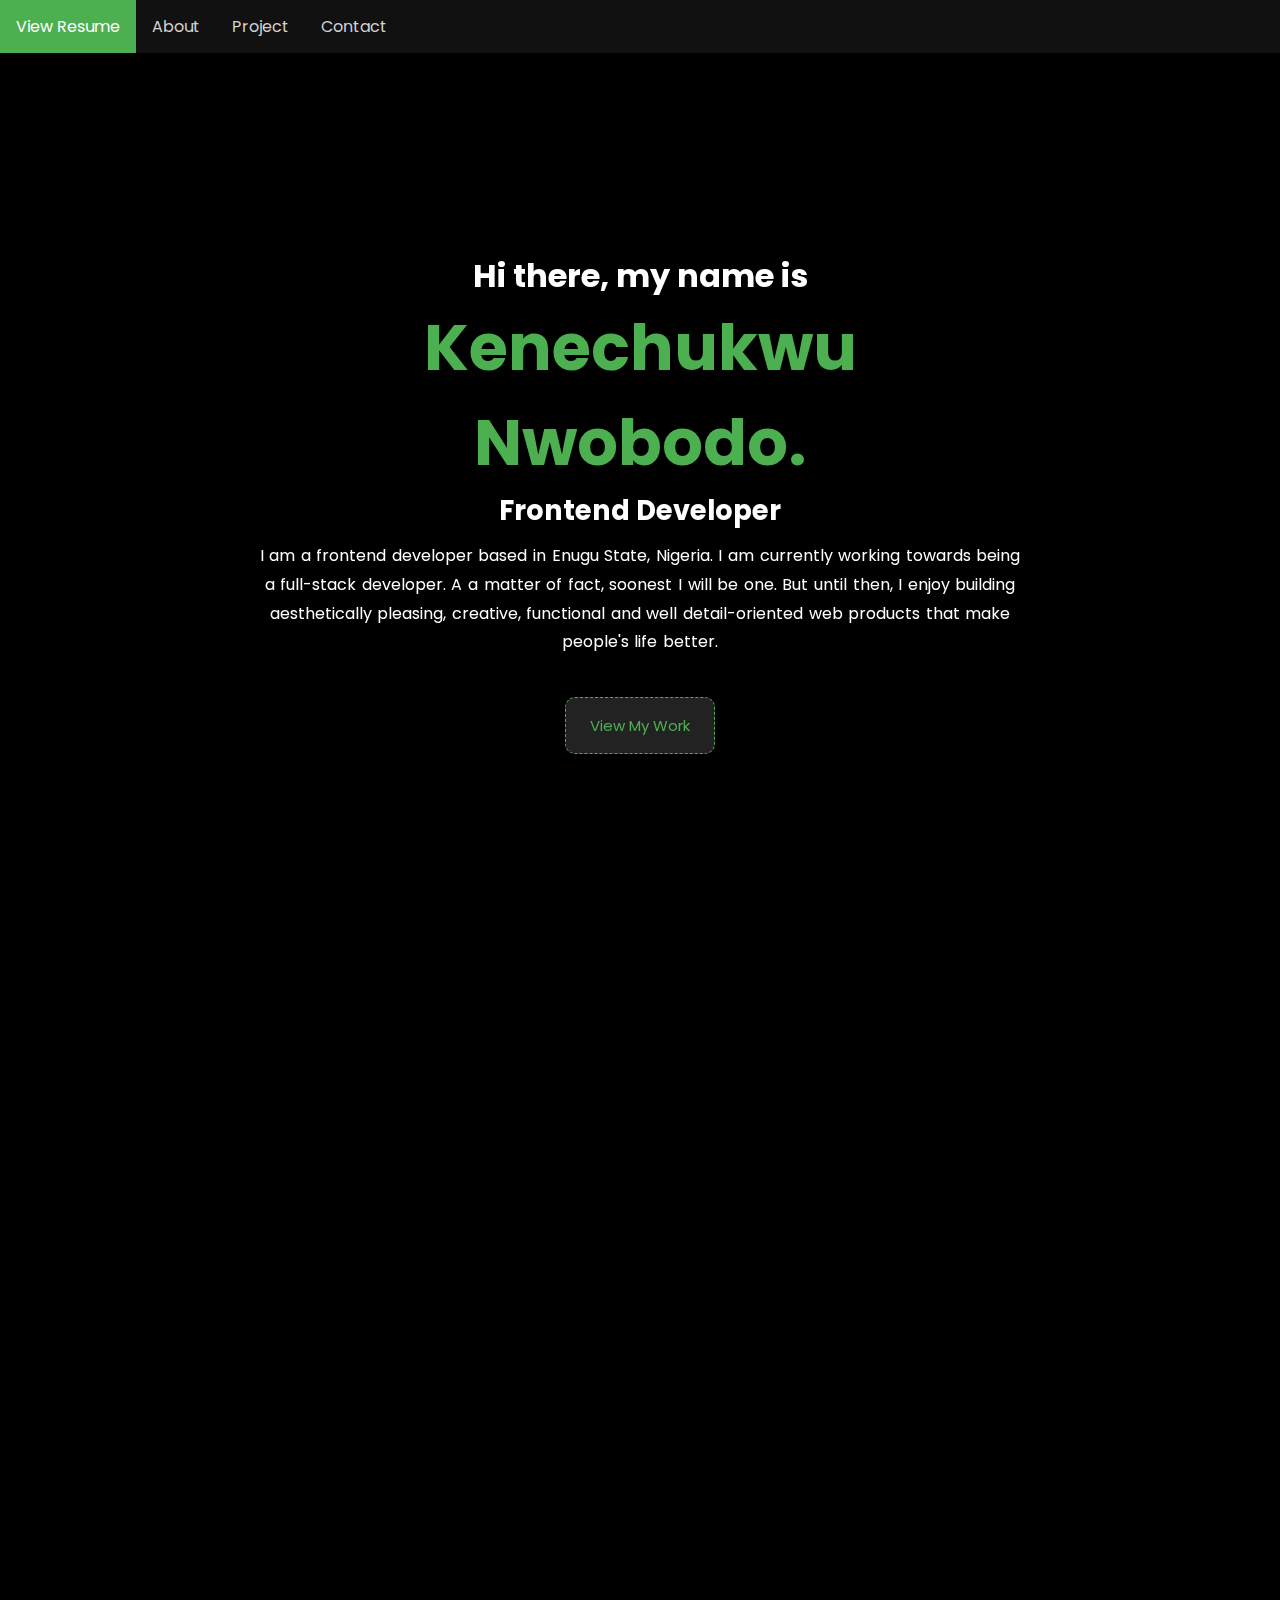
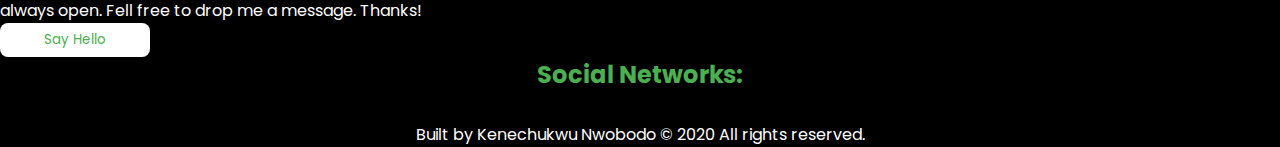
==== index.html @ 83732b91 "Edited some features" ====
<!DOCTYPE html>
<html lang="en">
<head>
    <meta charset="UTF-8">
    <meta name="viewport" content="width=device-width, initial-scale=1.0">
    <title> Kenechukwu Nwobodo's Portfolio|Frontend Engineer</title>
    <!--css links-->
    <link rel="stylesheet" href="./css/global.css">
    <link rel="stylesheet" href="./css/index.css">
    <script src="./js/script.js"></script>

    <!--Animation CDN-->
    <link rel="stylesheet" href="https://unpkg.com/aos@next/dist/aos.css" />

    <!--font awesome librabry-->
    <link rel="stylesheet" href="https://maxst.icons8.com/vue-static/landings/line-awesome/font-awesome-line-awesome/css/all.min.css">
</head>
<body>
    <!--Mobile Navigation-->
    <section id="mobile-nav">
        <div class="topnav" id="myTopnav">
            <a href="#" class="active">View Resume</a>
            <a href="about.html">About</a>
            <a href="project.html">Project</a>
            <a href="contact.html" class="last">Contact</a>
            <a href="javascript:void(0);" class="icon" onclick="myFunction()">
            <i class="fas fa-bars"></i>
            </a>     
        </div>           

</section>

<section id="main_section">
    <div class="main_container">
        <div class="main_body" data-aos="fade-up">
         <h1 class="main_heading1">Hi there, my name is  <span>Kenechukwu Nwobodo.</span> </h1>
         <h2 class="main_heading2">Frontend Developer</h2>
         <p class="main_para">I am a frontend developer based in Enugu State, Nigeria. I am currently working towards being
             a full-stack developer. A a matter of fact, soonest I will be one. But until then, I enjoy building aesthetically pleasing, creative, functional 
             and well detail-oriented web products that make people's life better.
         </p>
         <button class="main_btn"><a  href="project_section" class="main_link">View My Work</a></button> 
        </div>
    </div>
</section>

<!--about section-->
<section id="about_section">
        <div class="about_container">
                <h2 class="about_heading2" data-aos="flip-up"><span class="about_heading2--span">&lt;</span>About Me<span class="about_heading2--span">&gt;</span></h2> 
    
            <div class="about_body">
               <!--My picture goes here-->
               <div class="about_content div_photo" data-aos="fade-right">
                <img class="about_img" src="photos/Kene.jpg" alt="Kenechukwu Nwobodo (Frontend Developer)">
              </div>
              <div class="about_content" data-aos="fade-left">
               <p class="about_para1">
                    Hi there! My name is Kenechukwu Nwobodo. I am a frontend developer and lives in Enugu, Nigeria. 
                    I have always been in awe of the wen and how it really works. I enjoy crafting amazing digital and technology
                    experiences. I have passion fro creating user friendly, creative, aesthetically pleasing
               </p>
               
               <p class="about_para2">I am a computer science student, currently in third year in the University of Nigeria Nsukka. I am currently  a member of Developer Student Cycle, UNN 
                    branch , where we share ideas and collaborate on building meaningful and feasible projects on a daily basis. 
                    Here are some of the technologies I have been working with lately, and am working towards expanding my knowledge and learning more from others.
                    
                </p>
            </div>
                
            </div>
        </div>
        </div>
</section>

<!--Project Section-->
<section id = "project_section"> 
    <div class="project_container">
        <h2 class="project_heading2" data-aos="flip-up"><span class="project_heading2--span">&lt;</span>Project<span class="project_heading2--span">&gt;</span></h2> 
        <div class="project_body">
       <div class="project_div" data-aos="fade-right">
                <img class="project_img"  src="photos/currencyConverter.png" alt="currency converter image">
                <h3 class="project_heading3">Currency Converter Web App</h3>
                <h4 class="project_heading4">JS Project</h4>
                <p class="project_para">This is an application that enables users to convert currency</p>
                <button class="project_btn"><a href="https://github.com/keneNwobodo/currencyconverter.github.io" class="project_link">Project Details</a></button>
        </div>
            
        <div class="project_div" data-aos="fade-left">
            <img src="./photos/agedPrompt.PNG" alt="agedPrompt image"  class="project_img">
            <h3 class="project_heading3">AgedPrompt Landing Page Web App</h3>
            <h4 class="project_heading4">JS Project</h4>
            <p class="project_para">AgedPrompt is an app that tackles lonliness 
                in old people by calling and chatting with them regulary as well as reminding them to
                 take their medications. It does this through an AI bot.</p>
            <button class="project_btn"><a href="https://agedprompt.herokuapp.com/" class="project_link">Project Details</a></button>
        </div>

        <div class="project_div" data-aos="fade-right">
            <img src="photos/cap.png" alt=""  class="project_img">
            <h3 class="project_heading3">Wall Clock Web App</h3>
            <h4 class="project_heading4">JS Project</h4>
            <p class="project_para">AgedPrompt is an applicatio.....</p>
            <button class="project_btn"><a href="https://javascript-clocks.netlify.app/" class="project_link">Project Details</a></button>
        </div>

        <div class="project_div" data-aos="fade-left">
            <img src="" alt=""  class="project_img">
            <h3 class="project_heading3">Web Application</h3>
            <h4 class="project_heading4">React Project</p>
            <p class="project_para">........</h1>
            <button class="project_btn"><a href="" class="project_link">Project Details</a></button>
        </div>

        <div class="project_div" data-aos="fade-right">
            <img src="" alt=""  class="project_img">
            <h3 class="project_heading3">Web Application</h3>
            <h4 class="project_heading4">.....</h4>
            <p class="project_para">.....</p>
            <button class="project_btn"><a href="" class="project_link">Project Details</a></button>
        </div>

        <div class="project_div" data-aos="fade-left">
            <img src="" alt=""  class="project_img">
            <h3 class="project_heading3">Web Application</h3>
            <h4 class="project_heading4">.....</h4>
            <p class="project_para">......</p>
            <button class="project_btn"><a href="" class="project_link">Project Details</a></button>
        </div>

       </div> 
    </div>

</section>

<!--Contact section-->
<section id="contact-section">
    <div class="contact-container">
        <h2 data-aos="flip-up"><span>&lt;</span>Get In Touch<span>&gt;</span></h2> 
        <p>I am currently searchin for job opportunities. Kindly reach to me if there are jon opportunities
            you'd love me to know about. If it is just to say hi or chat, my inbox is always open. Fell free to drop
            me a message. Thanks!
        </p>
        <button>Say Hello</button>
        <h2>Social Networks:</h2>
        <!--Phone Number-->
        <i class="fas fa-phone"></i>
        <!--Twitter-->
        <i class="fab fa-twitter"></i>
        <!--Linkdln-->
        <i class="fab fa-linkedin"></i>
        <!--Github-->
        <i class="fab fa-github"></i>
        
         
    </div>
        
    </div>

    <div>
        
</section>

<div class="footer">
    <p>Built by Kenechukwu Nwobodo &copy; 2020 All rights reserved.
    </p>
</div>



<script src="https://unpkg.com/aos@next/dist/aos.js"></script>
  <script>
    AOS.init(
        {
            offset: 400,
            duration: 1400

    });
  </script>
</body>
</html>
---- css/global.css ----
@import url('https://fonts.googleapis.com/css2?family=Poppins&display=swap');

* {
    margin: 0;
    padding: 0;
    box-sizing: border-box;
    font-family: 'Poppins', sans-serif;
    color: #fff;

}

body {
    background: #000;
}

.topnav {
    background-color: #111;
    overflow: hidden;
}

.topnav a {
    float: left;
    display: block;
    color: #d2d2d2;
    text-align: center;
    padding: 14px 16px;
    text-decoration: none;
    font-size: 16px;
}

.topnav a:hover {
    background: #ddd;
    color: black;
}

.topnav a.active{
    background: #4caf50;
    color: white;
}

.topnav .icon{
    display: none;
    color: #fff;
    
}


button {
    background-color: #fff;
    color: #4caf50 !important;
    border-radius: 8px;
    padding: 7px;
    border: none;
    outline: none;
    width: 150px;
    
}

button a {
    color: #000;
    text-decoration: none;
    font-size: 15px;
}

.arrow {
    color: #000;

}

h2 span{
    font-size: 20px;
    color: #fff;
}

img {
    max-width: 100%;
    height: 300px;  
    padding: 14px;
}
@media screen and (max-width: 600px) {
    .topnav a:not(:first-child)
    {display: none;}
    .topnav a.icon {
        float: right;
        display: block;
    }
}

@media screen  and (max-width: 600px) {
    .topnav.responsive {
        position: relative;
    }
    .topnav.responsive .icon {
       position: absolute;
       left: 0;
       top: 0;
    }
    .topnav.responsive a{
        float: none;
        display: block;
        text-align: right;
        border-bottom: .2px solid #aaa;
    }

    .topnav.responsive a.last{
        border: none;
    }
}
---- css/index.css ----
.main_container {
    min-height: 100vh;
    display: flex;
    justify-content: center;
    align-items: center;
    overflow: hidden;
}

.main_body {
    text-align: center;
    padding: 0 20%;
   
}

.main_heading1 {
    color: #ffffff;
}

.main_body span {
    color: #4caf50;
    font-size: 200%;
   
}

.main_heading2{
    font-size: 170%;
    color: #fff;
    
}

.main_para {
    color: #fff;
    padding-top: 10px;
    line-height: 1.8;
    word-spacing: 0.1em;
}

.main_btn {
    background-color: #222;
    border-radius: 10px;
    padding: 15px;
    margin-top: 40px;
    border: 1.5px dashed #4caf50;
    font-size: 16px;
    display: inline-block;
    
}

.main_btn:hover{
    opacity: 0.5;
    border-color: #fff;
}

.main_link{
    color: #4caf50 !important;
    text-decoration: none;   
    cursor: pointer; 
}



/* about section */

#about_section {
    margin-top: 80px;
}

.about_container {
    margin: auto; 
    margin-bottom: 60px;
}

.about_heading2 {
    color: #4caf50;  
    text-align: center;
    padding-bottom: 30px;
    font-size: 32px;
}

.about_heading2--span{
    font-size: 35px;
    color: #fff;
}

.about_body {
    display: flex; 
}

.about_img {
    max-width: 100%;
   
}

.div_photo{
    display: flex;
    justify-content: center;
    align-items: center;
}

.about_content{
    flex: 50%;
    max-width: 50%;
    padding: 30px;  
  
}

.about_para1, .about_para2 {
   line-height: 1.8;
   color: #fff;
   padding-top: 10px; 
   word-spacing: 0.1em;
}


/* project section */
.project_container {
    margin-bottom: 20px;
}

.project_heading2 {
    color: #4caf50;  
    text-align: center;
    padding-bottom: 30px;
    font-size: 32px;
}

.project_heading2--span{
    font-size: 35px;
    color: #fff;
}
.project_body {
    display: flex;
    flex-wrap: wrap;
    margin: 50px;  
}

.project_heading2{
    text-align: center;
    color: #4caf50;
}

.project_img{
    max-width: 100%;
}

.project_heading3{
    color: #4caf50;
    font-size: 130%;
    margin-top: 10px;
}
.project_heading4{
    color: #bbb;
}
.project_para{
    color: #fff;
}
.project_div{
    flex: 50%;
    padding: 10px;
    max-width: 50%;
    text-align: center;
    margin: 0;
    justify-content: center;
}
.project_btn {
    background-color: #222;
    border-radius: 10px;
    padding: 15px;
    margin-top: 40px;
    border: 1.5px dashed #4caf50;
    font-size: 16px;
    display: inline-block;
    
}

.project_btn:hover{
    opacity: 0.5;
    border-color: #fff;
}

.project_link{
    color: #4caf50;
    text-decoration: none;  
    cursor: pointer; 
    
}
/*contact section css*/

.contact-container h2 {
    color: #4caf50;  
    text-align: center;
    padding-bottom: 30px;
}

.footer{
    text-align: center;
    color: #fff;
}

@media screen and (max-width: 330px){
    #about_section {
        margin-top: 300px;
        
    }
}

@media (max-width: 600px) {
    #main_section {
        height: 100vh;
        margin-top: 20px;
        margin-bottom: 20px;
        
    }
    
    .main_body {
        text-align: left;
        padding: 20px;
       
    }
    .about_body{
        flex-direction: column;
    }
    

    .about_content{
        flex: 100%;
        max-width: 100%;
        
    }

    .project_div {
        flex-direction: column;
        flex: 100%;
        max-width: 100%;
    }

    



/*contact section*/

  @media (max-width: 992px) and (min-width: 701px) {

    .about_body{
        flex-direction: column;
    }
    

    .about_content{
        flex: 100%;
        max-width: 100%;
        
    }

    .project_div {
        flex-direction:  column;
        flex: 50%;
        max-width: 50%;
    }
  }
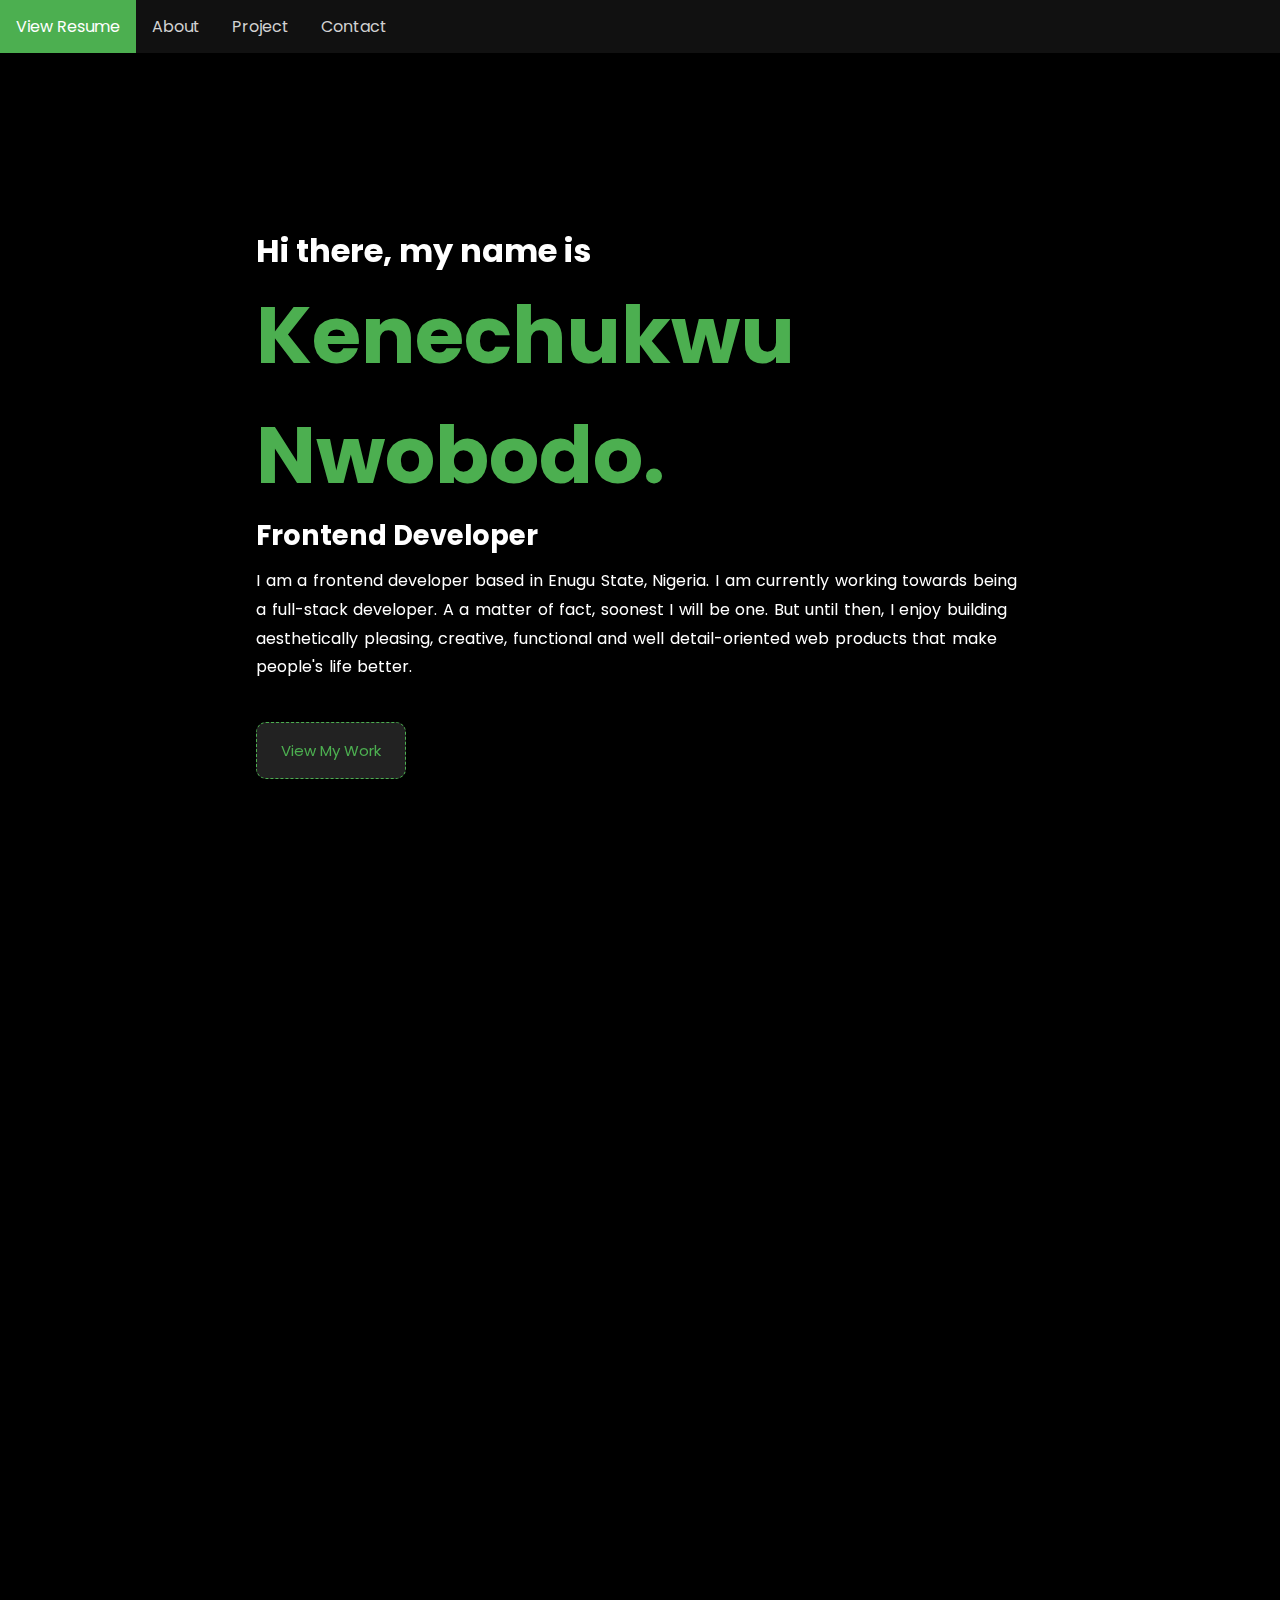
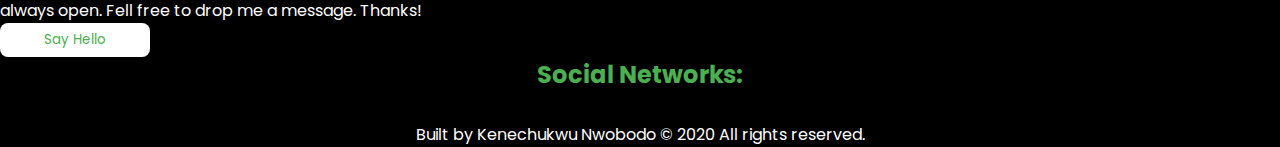
==== commit 347f536d: "Edited feat" ====
--- a/index.html
+++ b/index.html
@@ -3,7 +3,7 @@
 <head>
     <meta charset="UTF-8">
     <meta name="viewport" content="width=device-width, initial-scale=1.0">
-    <title> Kenechukwu Nwobodo's Portfolio|Frontend Engineer</title>
+    <title> Kenechukwu Nwobodo's|Frontend Engineer</title>
     <!--css links-->
     <link rel="stylesheet" href="./css/global.css">
     <link rel="stylesheet" href="./css/index.css">
--- a/css/index.css
+++ b/css/index.css
@@ -8,7 +8,6 @@
 }
 
 .main_body {
-    text-align: center;
     padding: 0 20%;
    
 }
@@ -19,13 +18,15 @@
 
 .main_body span {
     color: #4caf50;
-    font-size: 200%;
+    font-size: 250%;
+    display: block;
    
 }
 
 .main_heading2{
     font-size: 170%;
     color: #fff;
+    text-align: left;
     
 }
 
@@ -33,6 +34,7 @@
     color: #fff;
     padding-top: 10px;
     line-height: 1.8;
+    text-align: left;
     word-spacing: 0.1em;
 }
 
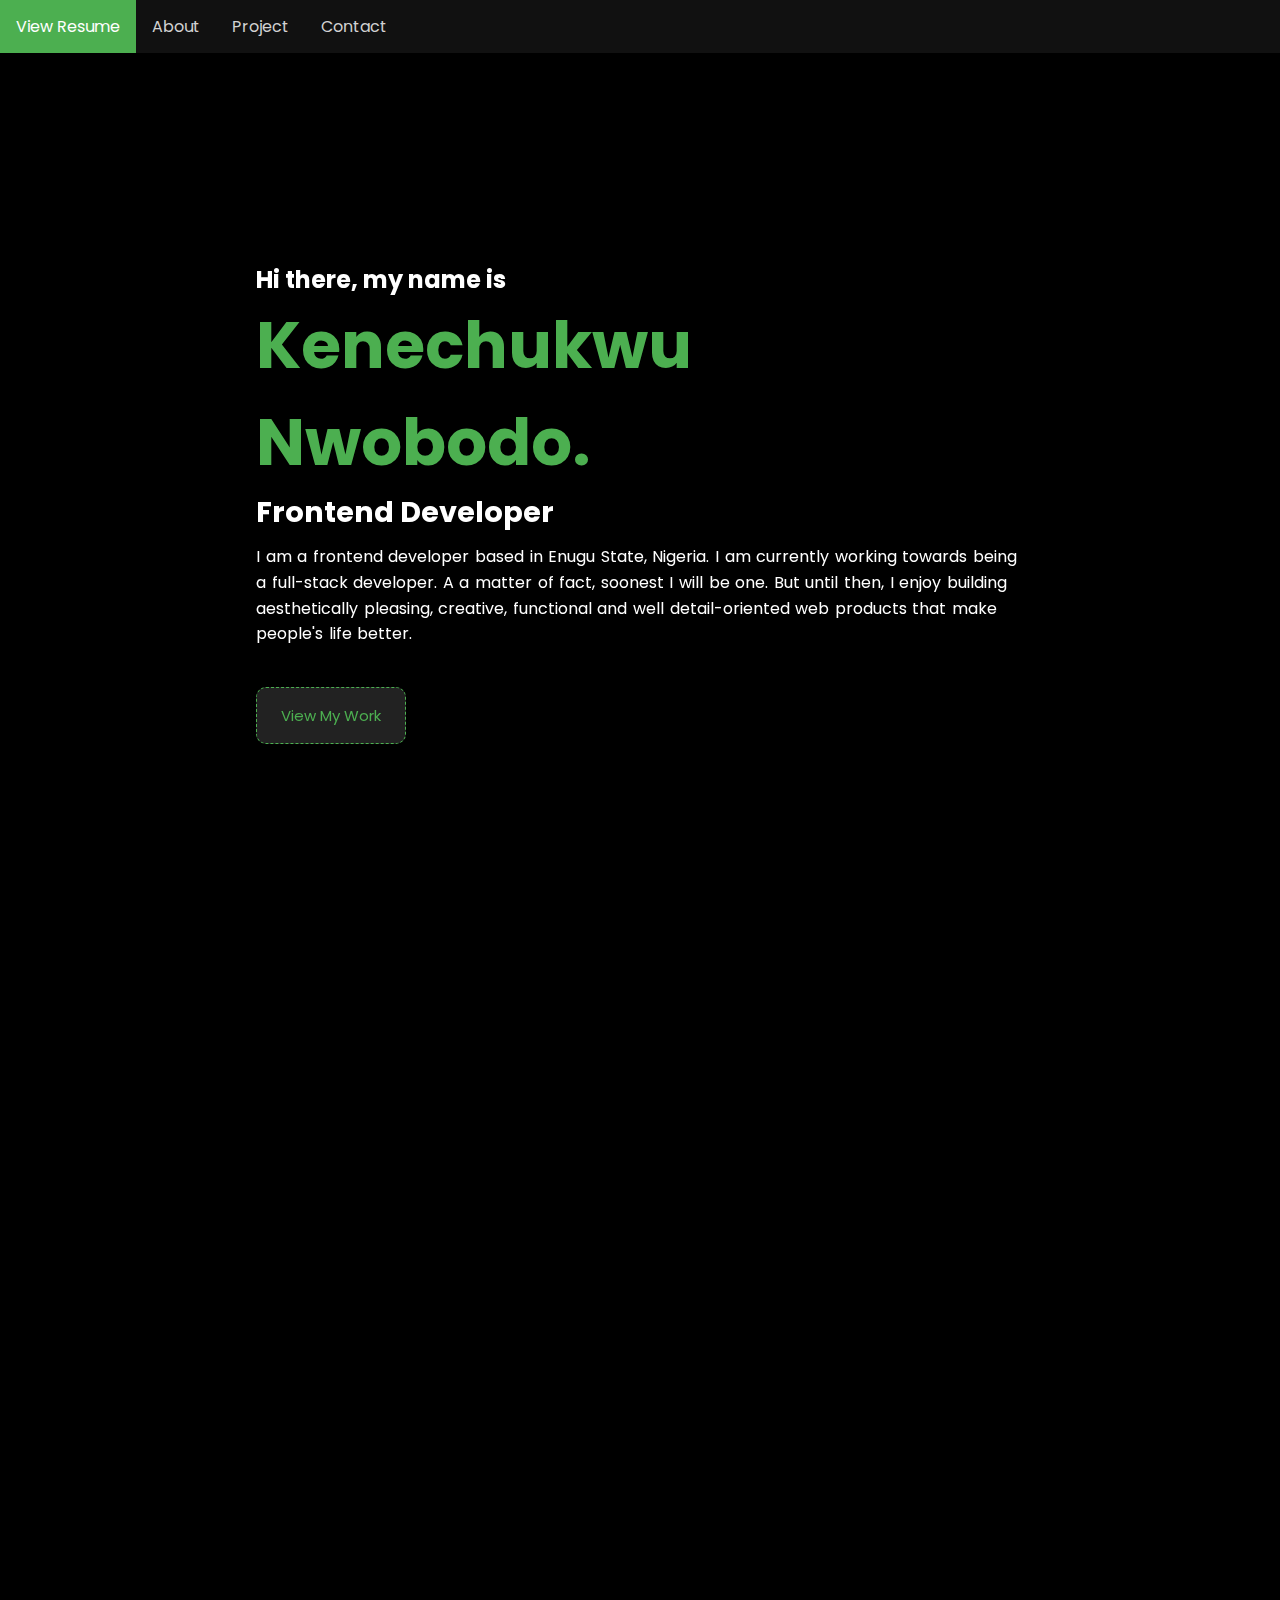
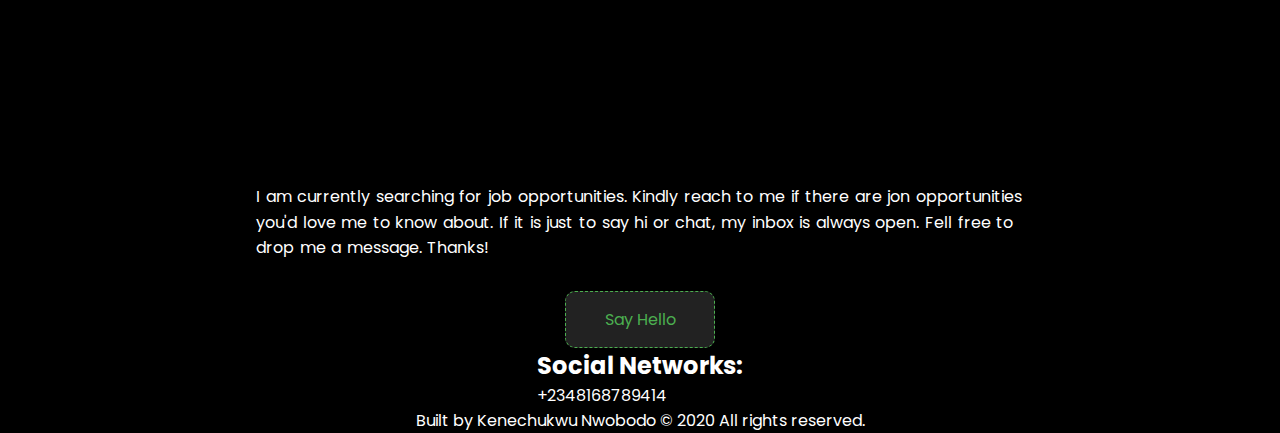
==== commit cbf932a2: "Updated feat" ====
--- a/index.html
+++ b/index.html
@@ -90,9 +90,7 @@
             <img src="./photos/agedPrompt.PNG" alt="agedPrompt image"  class="project_img">
             <h3 class="project_heading3">AgedPrompt Landing Page Web App</h3>
             <h4 class="project_heading4">JS Project</h4>
-            <p class="project_para">AgedPrompt is an app that tackles lonliness 
-                in old people by calling and chatting with them regulary as well as reminding them to
-                 take their medications. It does this through an AI bot.</p>
+            <p class="project_para">AgedPrompt is an a landing page which I carried out as a task in HNGi7 internship. </p>
             <button class="project_btn"><a href="https://agedprompt.herokuapp.com/" class="project_link">Project Details</a></button>
         </div>
 
@@ -100,24 +98,24 @@
             <img src="photos/cap.png" alt=""  class="project_img">
             <h3 class="project_heading3">Wall Clock Web App</h3>
             <h4 class="project_heading4">JS Project</h4>
-            <p class="project_para">AgedPrompt is an applicatio.....</p>
+            <p class="project_para">This is a Real time wall clock project build using HTML, CSS and Javascript.</p>
             <button class="project_btn"><a href="https://javascript-clocks.netlify.app/" class="project_link">Project Details</a></button>
         </div>
 
         <div class="project_div" data-aos="fade-left">
-            <img src="" alt=""  class="project_img">
-            <h3 class="project_heading3">Web Application</h3>
+            <img src="photos/dashboard.PNG" alt=""  class="project_img">
+            <h3 class="project_heading3">Foodie Dashboard Web App</h3>
             <h4 class="project_heading4">React Project</p>
-            <p class="project_para">........</h1>
-            <button class="project_btn"><a href="" class="project_link">Project Details</a></button>
+            <p class="project_para">This is a dishboard page that display food items. </h1>
+            <button class="project_btn"><a href="https://foodiedashboard.netlify.app/" class="project_link">Project Details</a></button>
         </div>
 
         <div class="project_div" data-aos="fade-right">
-            <img src="" alt=""  class="project_img">
-            <h3 class="project_heading3">Web Application</h3>
-            <h4 class="project_heading4">.....</h4>
-            <p class="project_para">.....</p>
-            <button class="project_btn"><a href="" class="project_link">Project Details</a></button>
+            <img src="photos/form.PNG" alt=""  class="project_img">
+            <h3 class="project_heading3">Signup Page Web App</h3>
+            <h4 class="project_heading4">JS Projects</h4>
+            <p class="project_para">This is a landing page for a signup or creeate account for users.</p>
+            <button class="project_btn"><a href="https://kenenwobodo.github.io/JS-Form-Validation/" class="project_link">Project Details</a></button>
         </div>
 
         <div class="project_div" data-aos="fade-left">
@@ -134,30 +132,30 @@
 </section>
 
 <!--Contact section-->
-<section id="contact-section">
-    <div class="contact-container">
-        <h2 data-aos="flip-up"><span>&lt;</span>Get In Touch<span>&gt;</span></h2> 
-        <p>I am currently searchin for job opportunities. Kindly reach to me if there are jon opportunities
+<section id="contact__section">
+    <div class="contact__container">
+     <div class="contact__body">
+        <h2 class="contact__heading2" data-aos="flip-up"><span class="contact__heading2--span">&lt;</span>Get In Touch<span class="contact__heading2--span">&gt;</span></h2> 
+        <p class="contact__para">I am currently searching for job opportunities. Kindly reach to me if there are jon opportunities
             you'd love me to know about. If it is just to say hi or chat, my inbox is always open. Fell free to drop
             me a message. Thanks!
         </p>
-        <button>Say Hello</button>
-        <h2>Social Networks:</h2>
-        <!--Phone Number-->
-        <i class="fas fa-phone"></i>
-        <!--Twitter-->
-        <i class="fab fa-twitter"></i>
-        <!--Linkdln-->
-        <i class="fab fa-linkedin"></i>
-        <!--Github-->
-        <i class="fab fa-github"></i>
-        
+        <button class="contact__btn contact__link" >Say Hello</button>
+        <div class="contact__socialnetworks">
+            <h2 class="contact__heading2--social">Social Networks:</h2>
+            <!--Phone Number-->
+            <span><i class="fas fa-phone"></i>+2348168789414</span>
+            <!--Twitter-->
+            <span><i class="fas fa-twitter"></i></span>
+            <!--Linkdln-->
+            <i class="fas fa-linkedin"></i>
+            <!--Github-->
+            <i class="fas fa-github"></i>
+            
          
-    </div>
-        
-    </div>
-
-    <div>
+       </div>    
+     </div>
+<div>
         
 </section>
 
@@ -173,7 +171,7 @@
     AOS.init(
         {
             offset: 400,
-            duration: 1400
+            duration: 1100
 
     });
   </script>
--- a/css/index.css
+++ b/css/index.css
@@ -2,6 +2,7 @@
 .main_container {
     min-height: 100vh;
     display: flex;
+    flex-direction: column;
     justify-content: center;
     align-items: center;
     overflow: hidden;
@@ -14,26 +15,30 @@
 
 .main_heading1 {
     color: #ffffff;
+    font-size: 150%;
 }
 
 .main_body span {
     color: #4caf50;
-    font-size: 250%;
+    font-size: 270%;
     display: block;
    
 }
 
 .main_heading2{
-    font-size: 170%;
+    font-family: inherit;
+    font-size: 180%;
     color: #fff;
     text-align: left;
     
+    
 }
 
 .main_para {
     color: #fff;
+    font-family: inherit;
     padding-top: 10px;
-    line-height: 1.8;
+    line-height: 1.6;
     text-align: left;
     word-spacing: 0.1em;
 }
@@ -44,6 +49,7 @@
     padding: 15px;
     margin-top: 40px;
     border: 1.5px dashed #4caf50;
+    font-family: inherit;
     font-size: 16px;
     display: inline-block;
     
@@ -74,14 +80,17 @@
 }
 
 .about_heading2 {
-    color: #4caf50;  
+    color: #4caf50; 
+    font-size: 32px;
+    font-family: inherit; 
     text-align: center;
     padding-bottom: 30px;
-    font-size: 32px;
+    
 }
 
 .about_heading2--span{
     font-size: 35px;
+    font-family: inherit;
     color: #fff;
 }
 
@@ -90,6 +99,7 @@
 }
 
 .about_img {
+    min-width: 300px;
     max-width: 100%;
    
 }
@@ -110,6 +120,7 @@
 .about_para1, .about_para2 {
    line-height: 1.8;
    color: #fff;
+   font-family: inherit;
    padding-top: 10px; 
    word-spacing: 0.1em;
 }
@@ -122,9 +133,11 @@
 
 .project_heading2 {
     color: #4caf50;  
-    text-align: center;
-    padding-bottom: 30px;
     font-size: 32px;
+    font-family: inherit;
+    text-align: center;
+    padding-bottom: 15px;
+    
 }
 
 .project_heading2--span{
@@ -134,7 +147,6 @@
 .project_body {
     display: flex;
     flex-wrap: wrap;
-    margin: 50px;  
 }
 
 .project_heading2{
@@ -143,35 +155,50 @@
 }
 
 .project_img{
+    min-width: 240px;
     max-width: 100%;
 }
 
 .project_heading3{
     color: #4caf50;
-    font-size: 130%;
+    font-size: 140%;
+    font-family: inherit;
     margin-top: 10px;
-}
+
+}
+
 .project_heading4{
     color: #bbb;
-}
+    margin-top: 5px; 
+}
+
 .project_para{
     color: #fff;
+    font-family: inherit;
+    line-height: 1.6; 
+    margin-top: 5px;
+    word-spacing: 0.1em;
+    text-align: center;
+ 
 }
 .project_div{
     flex: 50%;
     padding: 10px;
+    justify-content: center;
+    align-items: center;
     max-width: 50%;
-    text-align: center;
-    margin: 0;
-    justify-content: center;
-}
+    margin: 0;   
+    text-align: center;
+}
+
 .project_btn {
     background-color: #222;
+    font-size: 16px;
+    font-family: inherit;
     border-radius: 10px;
     padding: 15px;
     margin-top: 40px;
     border: 1.5px dashed #4caf50;
-    font-size: 16px;
     display: inline-block;
     
 }
@@ -184,23 +211,83 @@
 .project_link{
     color: #4caf50;
     text-decoration: none;  
+    cursor: pointer;    
+}
+
+
+/*contact section css*/
+
+.contact__heading2 {
+    color: #4caf50;  
+    font-size: 32px;
+    font-family: inherit;
+    text-align: center;
+    padding-bottom: 30px;
+    
+}
+
+.contact__heading2--span{
+    font-size: 35px;
+    color: #fff;
+}
+
+.contact__body {
+    display: flex;
+    flex-direction: column;
+    justify-content: center;
+    align-items: center;
+}
+
+.contact__para{
+    line-height: 1.6;
+    color: #fff;
+    font-family: inherit;
+    padding-top: 10px; 
+    word-spacing: 0.1em;
+}
+
+.contact__para {
+    padding: 0 20%;
+    font-family: inherit;
+}
+.contact__btn{
+    background-color: #222;
+    font-size: 16px;
+    font-family: inherit;
+    border-radius: 10px;
+    padding: 15px;
+    margin-top: 30px;
+    border: 1.5px dashed #4caf50;
+    display: inline-block;
+
+}
+
+.contact__link{
+    color: #4caf50;
+    text-decoration: none;  
     cursor: pointer; 
     
 }
-/*contact section css*/
-
-.contact-container h2 {
-    color: #4caf50;  
-    text-align: center;
-    padding-bottom: 30px;
-}
-
+.contact__socialnetworks{
+    color: #ffffff;
+
+}
+
+.contact__socialnetworks {
+    visibility: visible;
+}
 .footer{
     text-align: center;
     color: #fff;
 }
 
 @media screen and (max-width: 330px){
+    .main_heading1 {
+        color: #ffffff;
+        font-size: 100%;
+        margin-bottom: 5px;
+    }
+    
     #about_section {
         margin-top: 300px;
         
@@ -258,7 +345,7 @@
 
     .project_div {
         flex-direction:  column;
-        flex: 50%;
-        max-width: 50%;
+        flex: 100%;
+        max-width: 100%;
     }
   }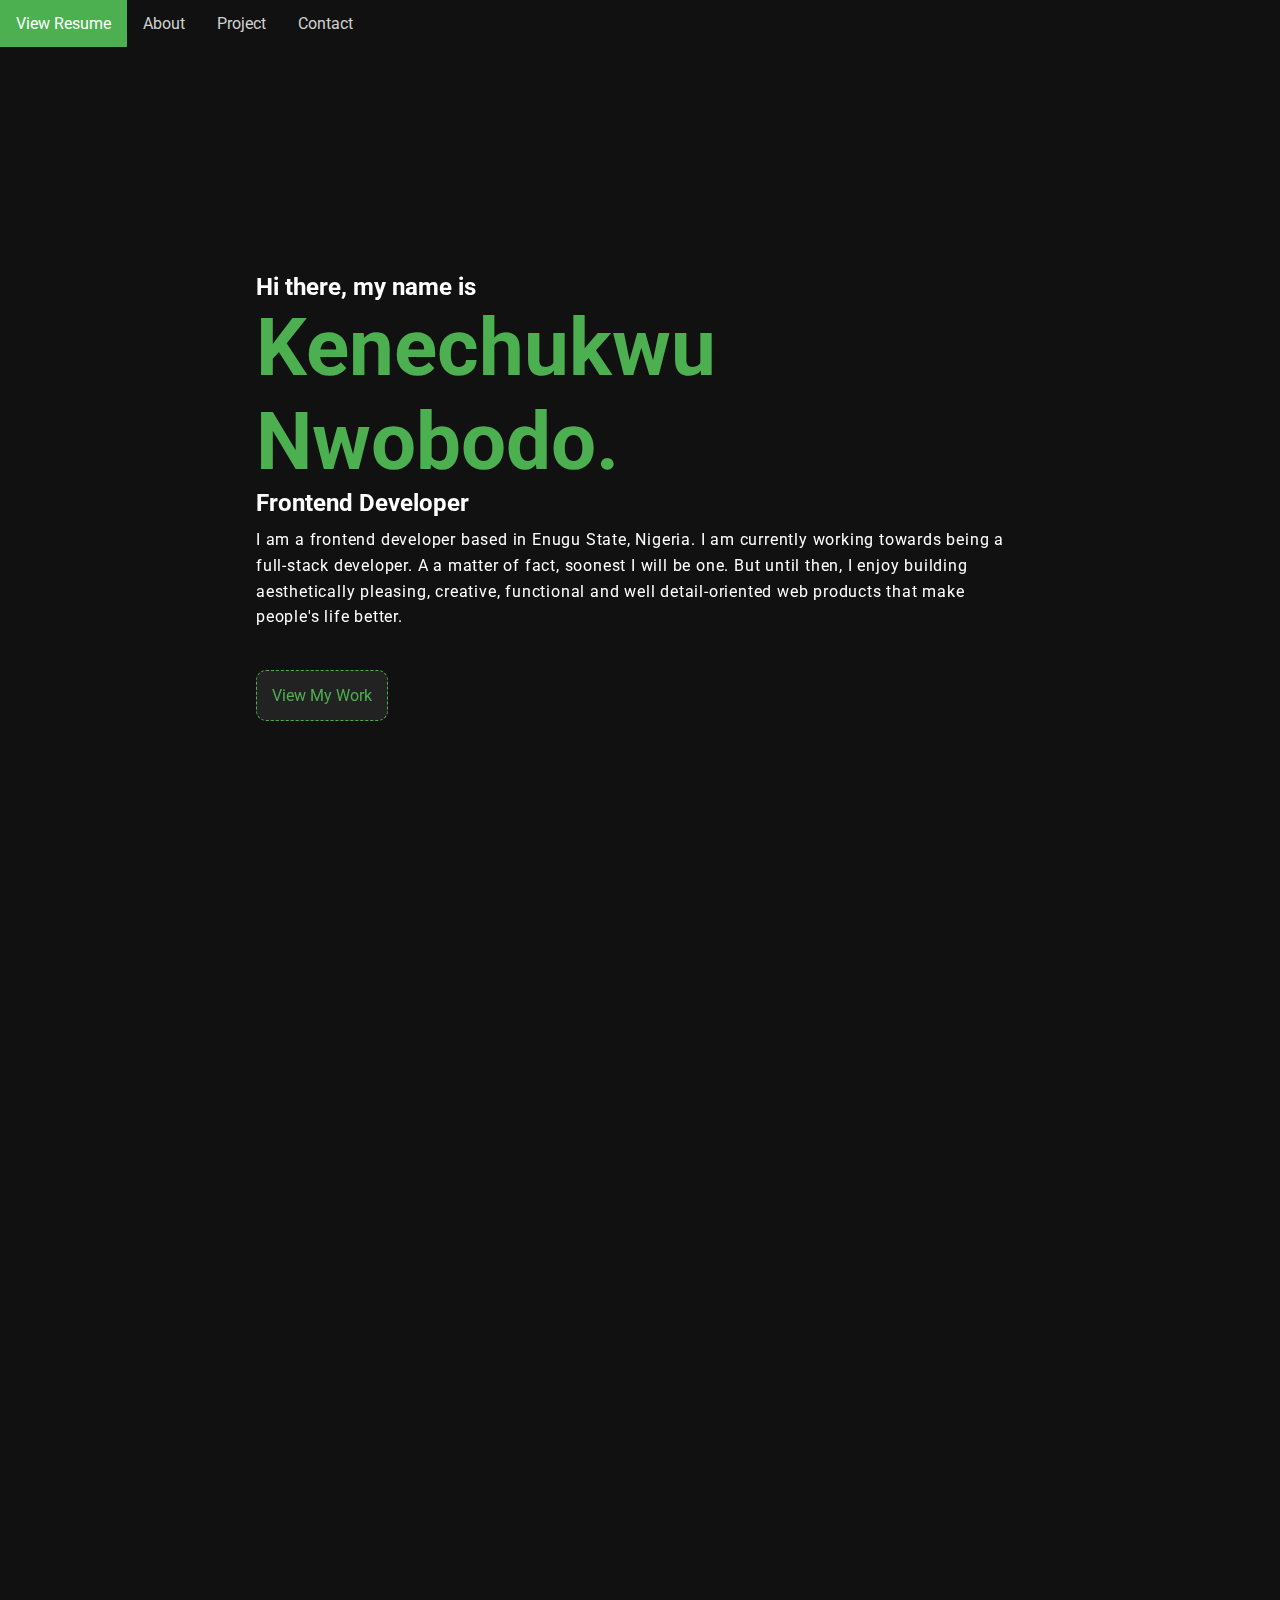
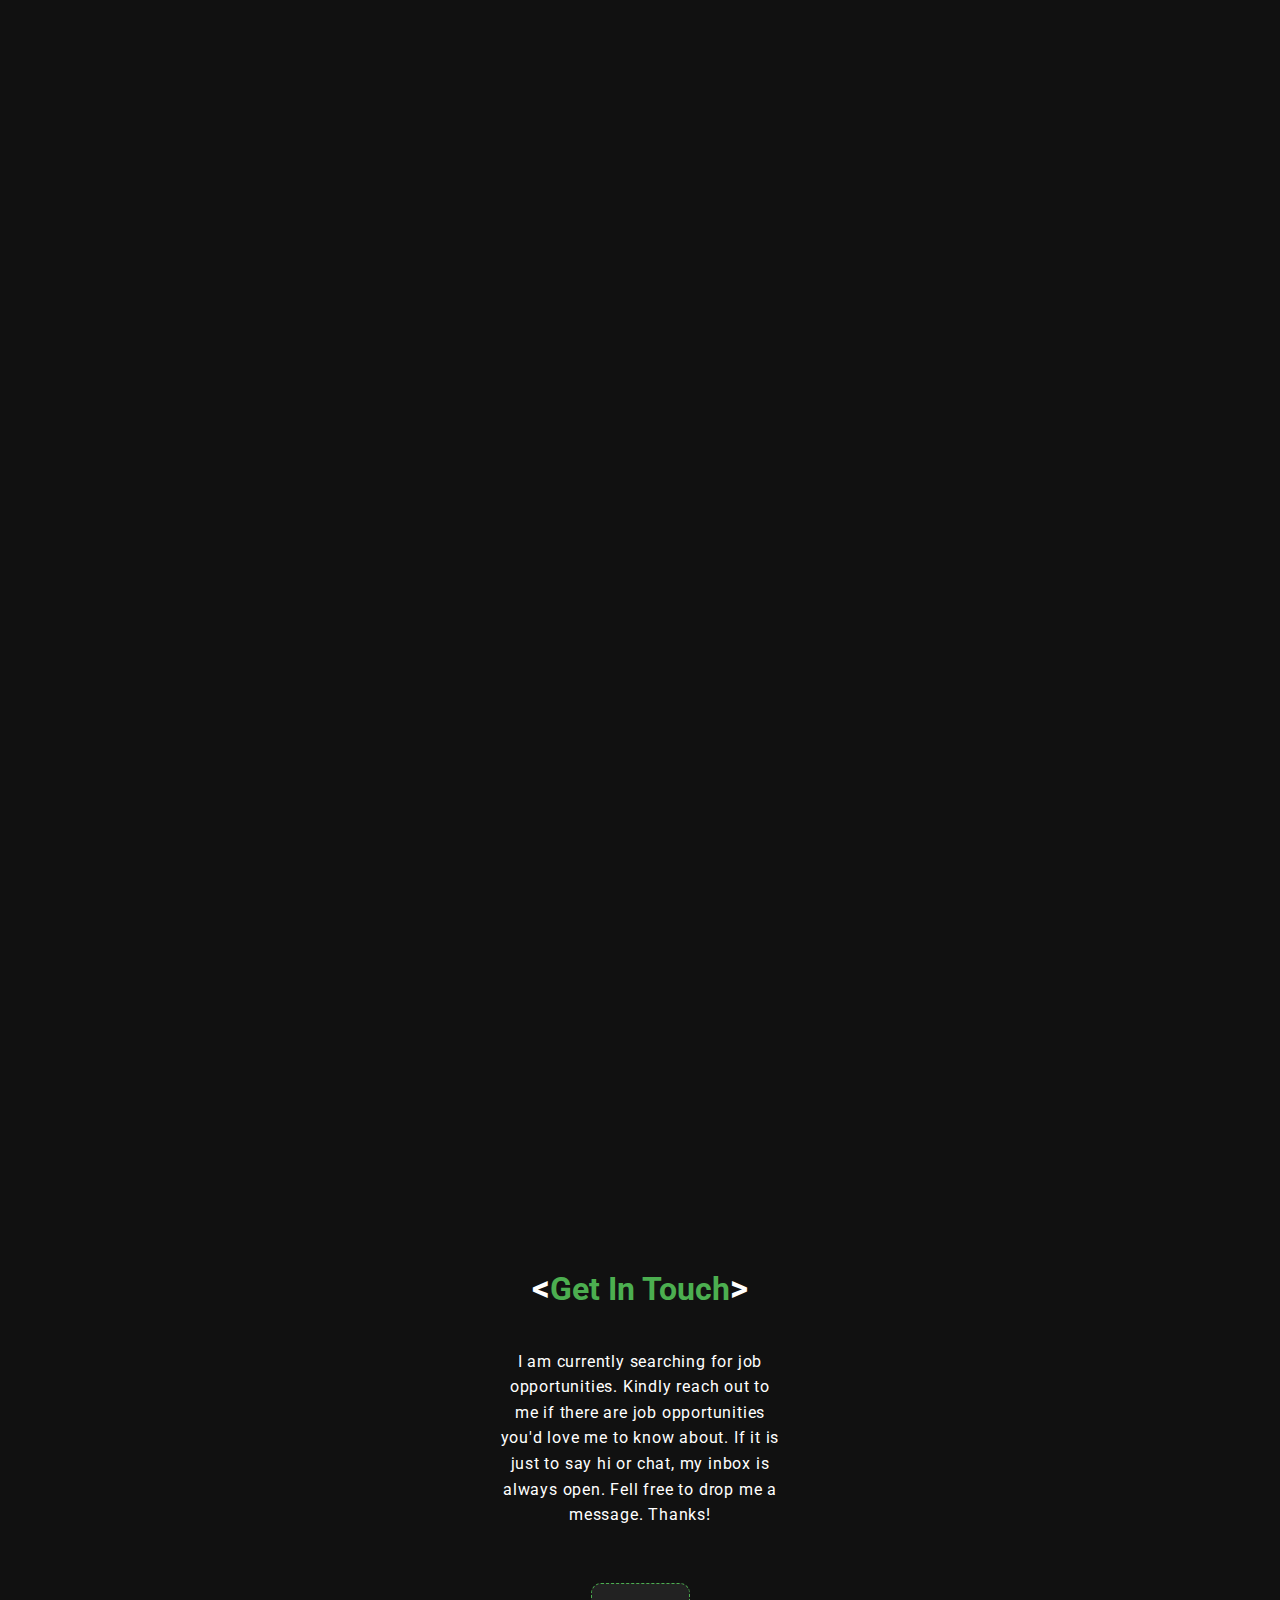
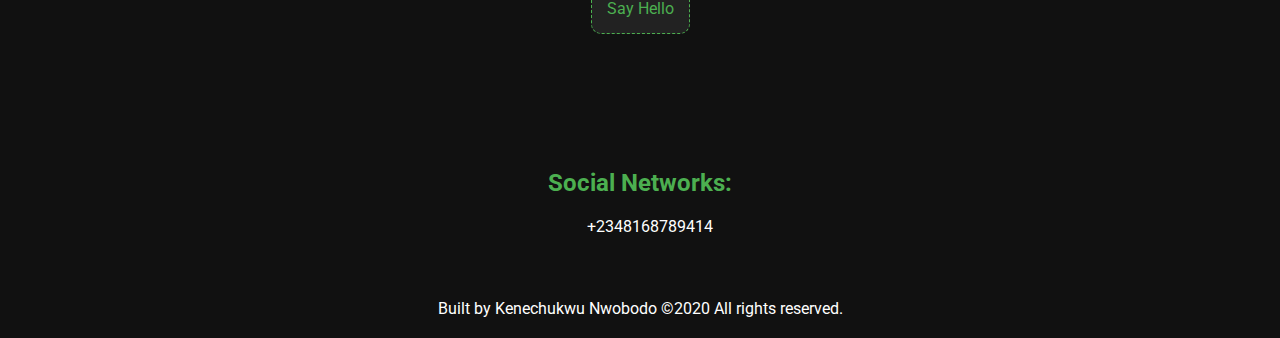
==== commit fe8d2a6b: "Updated styles" ====
--- a/index.html
+++ b/index.html
@@ -3,7 +3,7 @@
 <head>
     <meta charset="UTF-8">
     <meta name="viewport" content="width=device-width, initial-scale=1.0">
-    <title> Kenechukwu Nwobodo's|Frontend Engineer</title>
+    <title> Kene Nwobodo | Frontend Developer</title>
     <!--css links-->
     <link rel="stylesheet" href="./css/global.css">
     <link rel="stylesheet" href="./css/index.css">
@@ -19,10 +19,10 @@
     <!--Mobile Navigation-->
     <section id="mobile-nav">
         <div class="topnav" id="myTopnav">
-            <a href="#" class="active">View Resume</a>
-            <a href="about.html">About</a>
-            <a href="project.html">Project</a>
-            <a href="contact.html" class="last">Contact</a>
+            <a href="https://drive.google.com/file/d/1lLpDlgid-q9fdQpEufve_emSduTFcp3K/view?usp=drivesdk" class="active">View Resume</a>
+            <a href="#about_section">About</a>
+            <a href="#project_section">Project</a>
+            <a href="#contact__section"" class="last">Contact</a>
             <a href="javascript:void(0);" class="icon" onclick="myFunction()">
             <i class="fas fa-bars"></i>
             </a>     
@@ -79,7 +79,7 @@
         <h2 class="project_heading2" data-aos="flip-up"><span class="project_heading2--span">&lt;</span>Project<span class="project_heading2--span">&gt;</span></h2> 
         <div class="project_body">
        <div class="project_div" data-aos="fade-right">
-                <img class="project_img"  src="photos/currencyConverter.png" alt="currency converter image">
+                <img class="project_img"  src="photos/currencyConverter1.png" alt="currency converter image">
                 <h3 class="project_heading3">Currency Converter Web App</h3>
                 <h4 class="project_heading4">JS Project</h4>
                 <p class="project_para">This is an application that enables users to convert currency</p>
@@ -95,19 +95,11 @@
         </div>
 
         <div class="project_div" data-aos="fade-right">
-            <img src="photos/cap.png" alt=""  class="project_img">
+            <img src="photos/JS-clock.PNG" alt=""  class="project_img">
             <h3 class="project_heading3">Wall Clock Web App</h3>
             <h4 class="project_heading4">JS Project</h4>
             <p class="project_para">This is a Real time wall clock project build using HTML, CSS and Javascript.</p>
             <button class="project_btn"><a href="https://javascript-clocks.netlify.app/" class="project_link">Project Details</a></button>
-        </div>
-
-        <div class="project_div" data-aos="fade-left">
-            <img src="photos/dashboard.PNG" alt=""  class="project_img">
-            <h3 class="project_heading3">Foodie Dashboard Web App</h3>
-            <h4 class="project_heading4">React Project</p>
-            <p class="project_para">This is a dishboard page that display food items. </h1>
-            <button class="project_btn"><a href="https://foodiedashboard.netlify.app/" class="project_link">Project Details</a></button>
         </div>
 
         <div class="project_div" data-aos="fade-right">
@@ -118,13 +110,6 @@
             <button class="project_btn"><a href="https://kenenwobodo.github.io/JS-Form-Validation/" class="project_link">Project Details</a></button>
         </div>
 
-        <div class="project_div" data-aos="fade-left">
-            <img src="" alt=""  class="project_img">
-            <h3 class="project_heading3">Web Application</h3>
-            <h4 class="project_heading4">.....</h4>
-            <p class="project_para">......</p>
-            <button class="project_btn"><a href="" class="project_link">Project Details</a></button>
-        </div>
 
        </div> 
     </div>
@@ -135,22 +120,23 @@
 <section id="contact__section">
     <div class="contact__container">
      <div class="contact__body">
-        <h2 class="contact__heading2" data-aos="flip-up"><span class="contact__heading2--span">&lt;</span>Get In Touch<span class="contact__heading2--span">&gt;</span></h2> 
-        <p class="contact__para">I am currently searching for job opportunities. Kindly reach to me if there are jon opportunities
+        <h2 class="contact__heading2"><span class="contact__heading2--span">&lt;</span>Get In Touch<span class="contact__heading2--span">&gt;</span></h2> 
+        <p class="contact__para">I am currently searching for job opportunities. Kindly reach out to me if there are job opportunities
             you'd love me to know about. If it is just to say hi or chat, my inbox is always open. Fell free to drop
             me a message. Thanks!
         </p>
         <button class="contact__btn contact__link" >Say Hello</button>
-        <div class="contact__socialnetworks">
             <h2 class="contact__heading2--social">Social Networks:</h2>
+        <div class="contact__social">
             <!--Phone Number-->
-            <span><i class="fas fa-phone"></i>+2348168789414</span>
+            <span><i  class="fas fa-phone contact__social--phone"></i>+2348168789414</span>
+            <br>
             <!--Twitter-->
-            <span><i class="fas fa-twitter"></i></span>
+            <a href="https://twitter.com/RealKeneNwobodo"><i class="fab fa-twitter"></i></a>
             <!--Linkdln-->
-            <i class="fas fa-linkedin"></i>
+            <a href="https://www.linkedin.com/in/kenechukwu-nwobodo-8a30171a2/"><i class="fab fa-linkedin"></i></a>
             <!--Github-->
-            <i class="fas fa-github"></i>
+            <a href="https://github.com/keneNwobodo"><i class="fab fa-github"></i></a>
             
          
        </div>    
@@ -160,7 +146,7 @@
 </section>
 
 <div class="footer">
-    <p>Built by Kenechukwu Nwobodo &copy; 2020 All rights reserved.
+    <p>Built by Kenechukwu Nwobodo &copy;2020 All rights reserved.
     </p>
 </div>
 
--- a/css/global.css
+++ b/css/global.css
@@ -1,16 +1,14 @@
-@import url('https://fonts.googleapis.com/css2?family=Poppins&display=swap');
+@import url('https://fonts.googleapis.com/css2?family=Roboto:ital@0;1&display=swap');@import url('https://fonts.googleapis.com/css2?family=Roboto:ital@0;1&display=swap');
 
 * {
     margin: 0;
     padding: 0;
     box-sizing: border-box;
-    font-family: 'Poppins', sans-serif;
-    color: #fff;
-
+    font-family: 'Roboto', sans-serif;
 }
 
 body {
-    background: #000;
+    background: #111;
 }
 
 .topnav {
@@ -29,8 +27,8 @@
 }
 
 .topnav a:hover {
-    background: #ddd;
-    color: black;
+    background: #222;
+    color: #4caf50;
 }
 
 .topnav a.active{
@@ -40,43 +38,13 @@
 
 .topnav .icon{
     display: none;
-    color: #fff;
-    
+    color: #fff;   
 }
 
 
-button {
-    background-color: #fff;
-    color: #4caf50 !important;
-    border-radius: 8px;
-    padding: 7px;
-    border: none;
-    outline: none;
-    width: 150px;
-    
-}
 
-button a {
-    color: #000;
-    text-decoration: none;
-    font-size: 15px;
-}
 
-.arrow {
-    color: #000;
 
-}
-
-h2 span{
-    font-size: 20px;
-    color: #fff;
-}
-
-img {
-    max-width: 100%;
-    height: 300px;  
-    padding: 14px;
-}
 @media screen and (max-width: 600px) {
     .topnav a:not(:first-child)
     {display: none;}
--- a/css/index.css
+++ b/css/index.css
@@ -15,19 +15,18 @@
 
 .main_heading1 {
     color: #ffffff;
-    font-size: 150%;
+    font-size: 1.5em;
 }
 
 .main_body span {
     color: #4caf50;
-    font-size: 270%;
+    font-size: 5rem;
     display: block;
-   
 }
 
 .main_heading2{
     font-family: inherit;
-    font-size: 180%;
+    font-size: ;
     color: #fff;
     text-align: left;
     
@@ -40,7 +39,7 @@
     padding-top: 10px;
     line-height: 1.6;
     text-align: left;
-    word-spacing: 0.1em;
+    letter-spacing: 0.05rem;
 }
 
 .main_btn {
@@ -122,7 +121,7 @@
    color: #fff;
    font-family: inherit;
    padding-top: 10px; 
-   word-spacing: 0.1em;
+   letter-spacing: 0.05rem;
 }
 
 
@@ -176,8 +175,8 @@
     color: #fff;
     font-family: inherit;
     line-height: 1.6; 
+    letter-spacing: 0.05rem;
     margin-top: 5px;
-    word-spacing: 0.1em;
     text-align: center;
  
 }
@@ -242,21 +241,19 @@
     line-height: 1.6;
     color: #fff;
     font-family: inherit;
-    padding-top: 10px; 
-    word-spacing: 0.1em;
-}
-
-.contact__para {
-    padding: 0 20%;
-    font-family: inherit;
-}
+    text-align: center;
+    padding: 10px 500px; 
+    letter-spacing: 0.05rem;
+}
+
+
 .contact__btn{
     background-color: #222;
     font-size: 16px;
     font-family: inherit;
     border-radius: 10px;
     padding: 15px;
-    margin-top: 30px;
+    margin: 45px 0;
     border: 1.5px dashed #4caf50;
     display: inline-block;
 
@@ -268,20 +265,59 @@
     cursor: pointer; 
     
 }
-.contact__socialnetworks{
-    color: #ffffff;
-
-}
-
-.contact__socialnetworks {
-    visibility: visible;
+.contact__heading2--social{
+    color: #4caf50;
+    margin-top: 90px;
+}
+
+.contact__social{
+    text-align: center;
+    margin-top: 20px;
+}
+
+.contact__social span{
+    font-size: 1rem;
+    color: #fff;
+    padding: 20px;
+}
+
+.contact__social--phone{
+    font-size: 1rem !important;
+    color: #fff;
+}
+
+.contact__social a{
+    text-decoration: none;
+    color: #ffffff;   
+}
+
+.contact__social i{
+    font-size: 2.3rem;
+    color: #4caf50;
+    margin: 10px;
 }
 .footer{
     text-align: center;
     color: #fff;
+    margin: 20px 0;
 }
 
 @media screen and (max-width: 330px){
+    #main_section {
+        height: 100vh;
+        margin-top: 20px;
+        margin-bottom: 20px;
+        
+    }
+    .main_body {
+        padding: 0 0;
+       
+    }
+    .main_body span {
+        color: #4caf50;
+        font-size: 3rem;
+        display: block;
+    }
     .main_heading1 {
         color: #ffffff;
         font-size: 100%;
@@ -292,9 +328,16 @@
         margin-top: 300px;
         
     }
+
+    .contact__para{
+        padding: 10px 10px; 
+        
+    }
+    
 }
 
 @media (max-width: 600px) {
+
     #main_section {
         height: 100vh;
         margin-top: 20px;
@@ -304,8 +347,13 @@
     
     .main_body {
         text-align: left;
-        padding: 20px;
+        padding: 0;
        
+    }
+    .main_body span {
+        color: #4caf50;
+        font-size: 3rem;
+        display: block;
     }
     .about_body{
         flex-direction: column;
@@ -323,7 +371,12 @@
         flex: 100%;
         max-width: 100%;
     }
-
+    .contact__para{
+        padding: 10px 10px; 
+        
+    }
+    
+}
     
 
 
@@ -331,12 +384,22 @@
 /*contact section*/
 
   @media (max-width: 992px) and (min-width: 701px) {
-
+    .main_body {
+        text-align: left;
+        padding: 0;
+        max-width: 0;
+       
+    }
+    
     .about_body{
         flex-direction: column;
     }
     
-
+    .main_body span {
+        color: #4caf50;
+        font-size: 3rem;
+        display: block;
+    }
     .about_content{
         flex: 100%;
         max-width: 100%;
@@ -348,4 +411,10 @@
         flex: 100%;
         max-width: 100%;
     }
+
+    .contact__para{
+        padding: 10px 10px; 
+        
+    }
+    
   }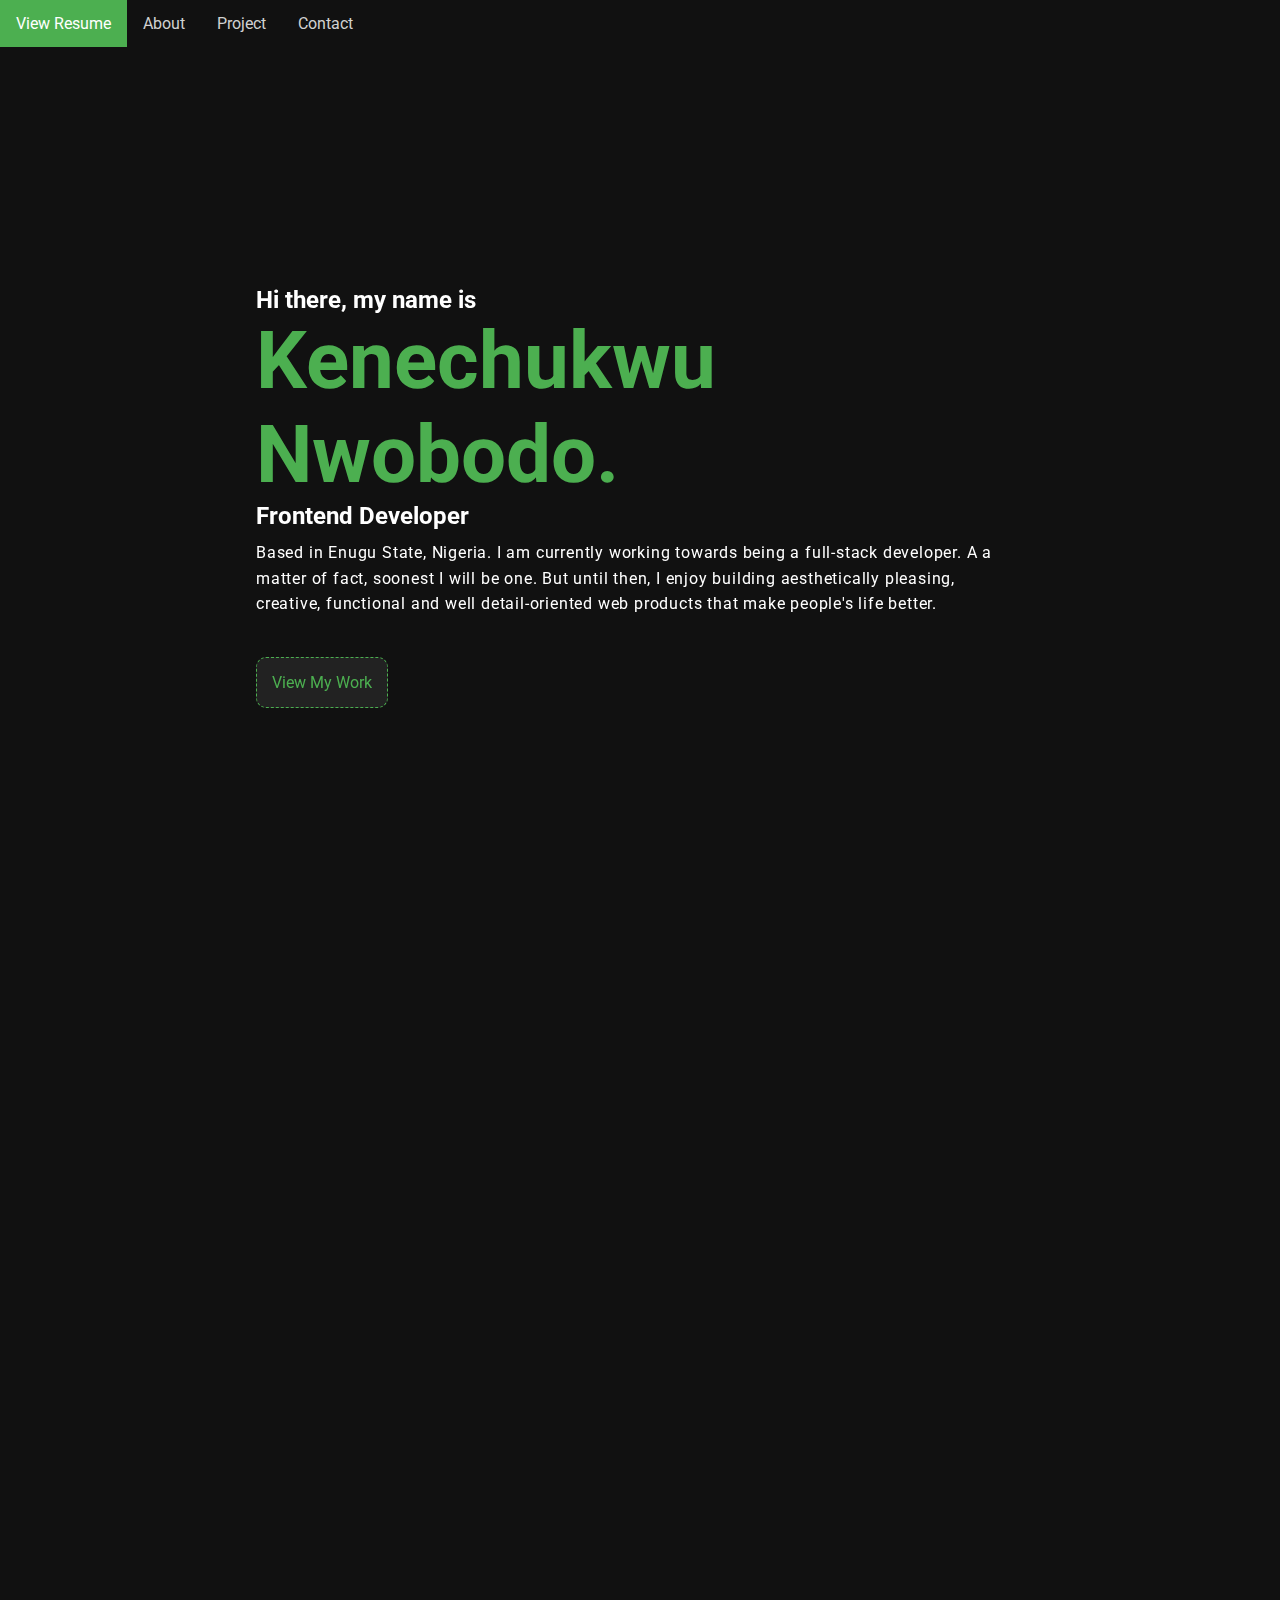
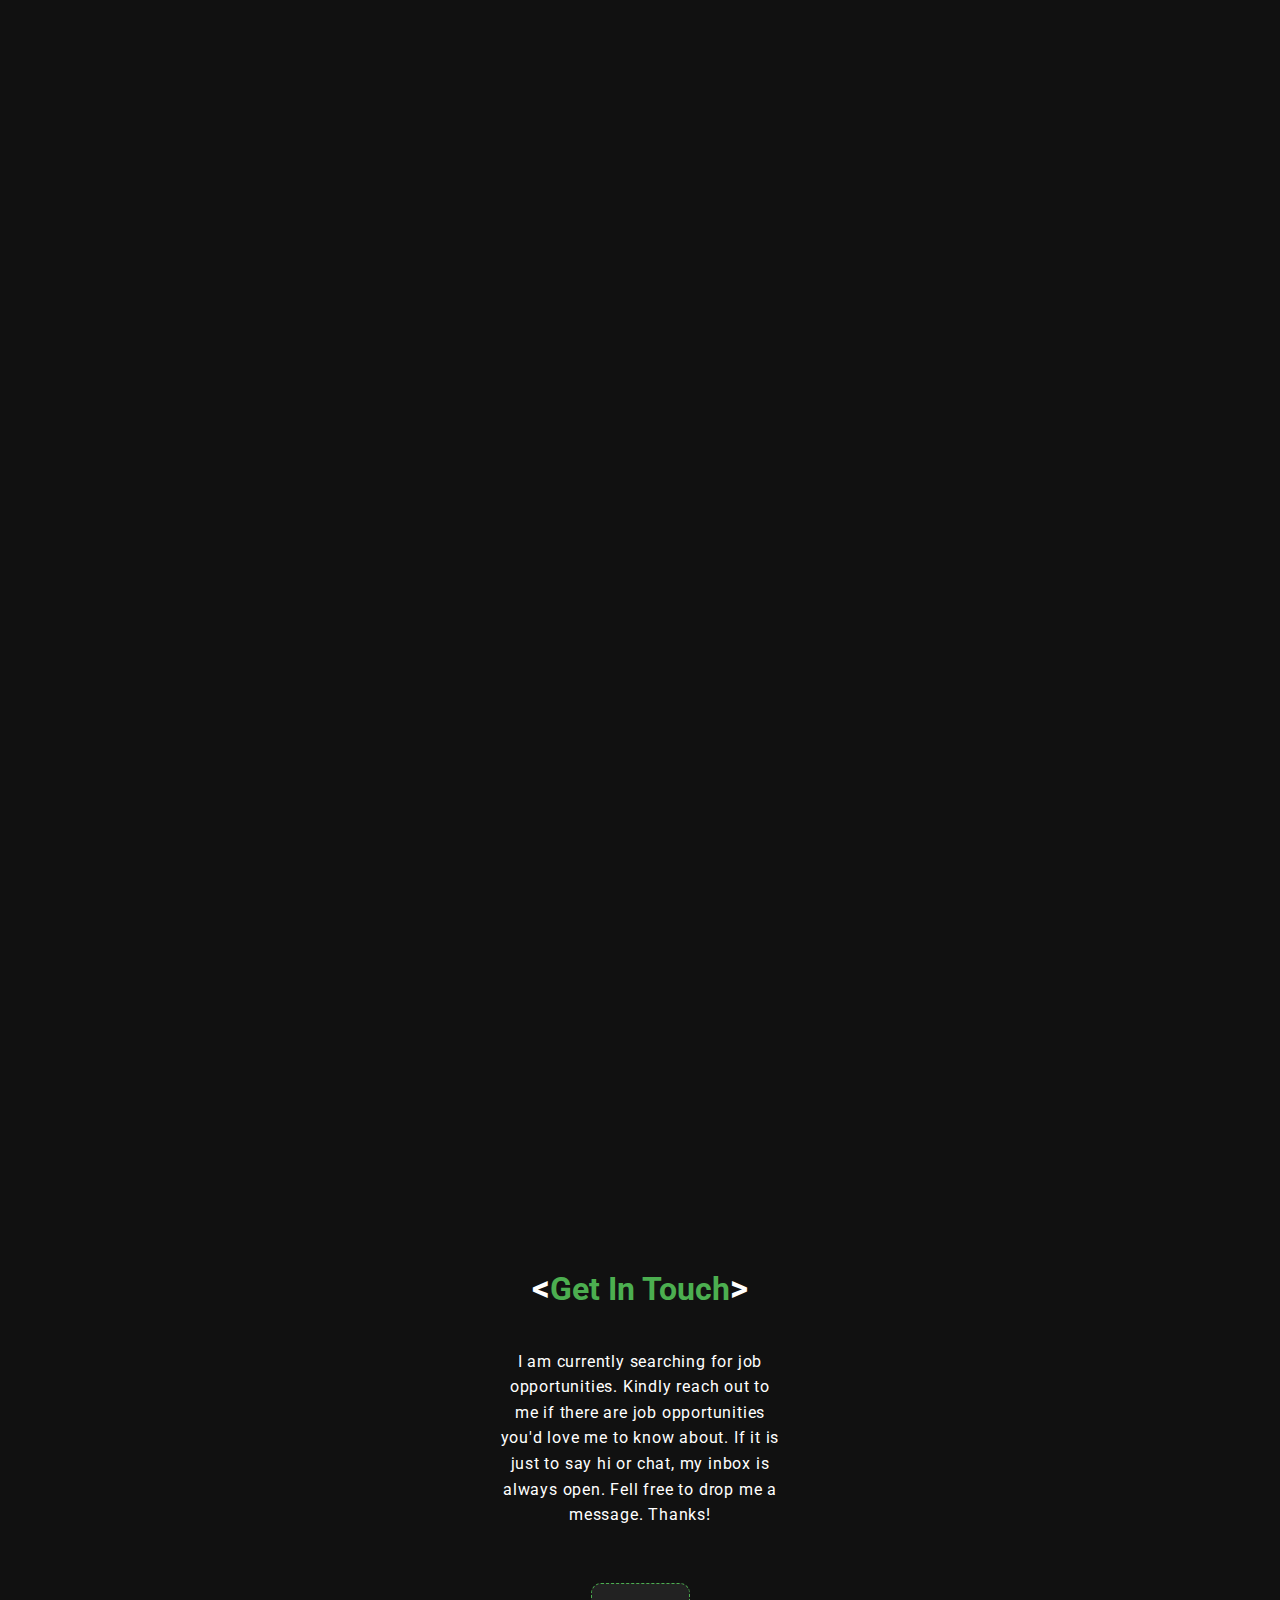
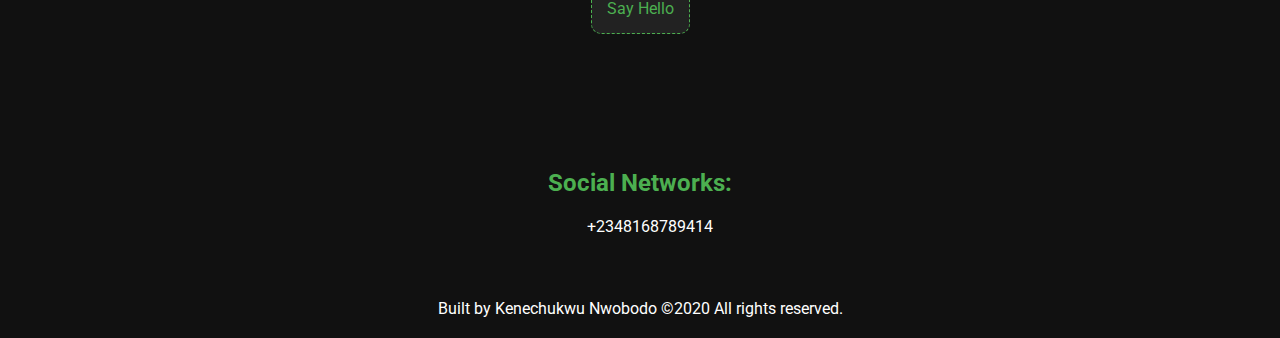
==== commit 620fecd7: "updated styles" ====
--- a/index.html
+++ b/index.html
@@ -35,7 +35,7 @@
         <div class="main_body" data-aos="fade-up">
          <h1 class="main_heading1">Hi there, my name is  <span>Kenechukwu Nwobodo.</span> </h1>
          <h2 class="main_heading2">Frontend Developer</h2>
-         <p class="main_para">I am a frontend developer based in Enugu State, Nigeria. I am currently working towards being
+         <p class="main_para">Based in Enugu State, Nigeria. I am currently working towards being
              a full-stack developer. A a matter of fact, soonest I will be one. But until then, I enjoy building aesthetically pleasing, creative, functional 
              and well detail-oriented web products that make people's life better.
          </p>
@@ -57,11 +57,11 @@
               <div class="about_content" data-aos="fade-left">
                <p class="about_para1">
                     Hi there! My name is Kenechukwu Nwobodo. I am a frontend developer and lives in Enugu, Nigeria. 
-                    I have always been in awe of the wen and how it really works. I enjoy crafting amazing digital and technology
-                    experiences. I have passion fro creating user friendly, creative, aesthetically pleasing
+                    I have always been in awe of the Web and how it really works. I enjoy crafting amazing digital and technology
+                    experiences. I have passion fro creating user friendly, creative, aesthetically pleasing websites.
                </p>
                
-               <p class="about_para2">I am a computer science student, currently in third year in the University of Nigeria Nsukka. I am currently  a member of Developer Student Cycle, UNN 
+               <p class="about_para2">I am a computer science student, currently in my third year in the University of Nigeria Nsukka. I am currently  a member of Developer Student Cycle, UNN 
                     branch , where we share ideas and collaborate on building meaningful and feasible projects on a daily basis. 
                     Here are some of the technologies I have been working with lately, and am working towards expanding my knowledge and learning more from others.
                     
@@ -79,8 +79,8 @@
         <h2 class="project_heading2" data-aos="flip-up"><span class="project_heading2--span">&lt;</span>Project<span class="project_heading2--span">&gt;</span></h2> 
         <div class="project_body">
        <div class="project_div" data-aos="fade-right">
-                <img class="project_img"  src="photos/currencyConverter1.png" alt="currency converter image">
-                <h3 class="project_heading3">Currency Converter Web App</h3>
+                <img class="project_img"  src="photos/currencyConverter.png" alt="currency converter image">
+                <h3 class="project_heading3">Currency Converter App</h3>
                 <h4 class="project_heading4">JS Project</h4>
                 <p class="project_para">This is an application that enables users to convert currency</p>
                 <button class="project_btn"><a href="https://github.com/keneNwobodo/currencyconverter.github.io" class="project_link">Project Details</a></button>
@@ -88,7 +88,7 @@
             
         <div class="project_div" data-aos="fade-left">
             <img src="./photos/agedPrompt.PNG" alt="agedPrompt image"  class="project_img">
-            <h3 class="project_heading3">AgedPrompt Landing Page Web App</h3>
+            <h3 class="project_heading3">AgedPrompt Landing Page App</h3>
             <h4 class="project_heading4">JS Project</h4>
             <p class="project_para">AgedPrompt is an a landing page which I carried out as a task in HNGi7 internship. </p>
             <button class="project_btn"><a href="https://agedprompt.herokuapp.com/" class="project_link">Project Details</a></button>
@@ -96,7 +96,7 @@
 
         <div class="project_div" data-aos="fade-right">
             <img src="photos/JS-clock.PNG" alt=""  class="project_img">
-            <h3 class="project_heading3">Wall Clock Web App</h3>
+            <h3 class="project_heading3">Wall Clock App</h3>
             <h4 class="project_heading4">JS Project</h4>
             <p class="project_para">This is a Real time wall clock project build using HTML, CSS and Javascript.</p>
             <button class="project_btn"><a href="https://javascript-clocks.netlify.app/" class="project_link">Project Details</a></button>
@@ -104,7 +104,7 @@
 
         <div class="project_div" data-aos="fade-right">
             <img src="photos/form.PNG" alt=""  class="project_img">
-            <h3 class="project_heading3">Signup Page Web App</h3>
+            <h3 class="project_heading3">Signup Page App</h3>
             <h4 class="project_heading4">JS Projects</h4>
             <p class="project_para">This is a landing page for a signup or creeate account for users.</p>
             <button class="project_btn"><a href="https://kenenwobodo.github.io/JS-Form-Validation/" class="project_link">Project Details</a></button>
--- a/css/index.css
+++ b/css/index.css
@@ -310,7 +310,7 @@
         
     }
     .main_body {
-        padding: 0 0;
+        padding: 0 10px;
        
     }
     .main_body span {
@@ -340,14 +340,13 @@
 
     #main_section {
         height: 100vh;
-        margin-top: 20px;
-        margin-bottom: 20px;
-        
+        margin-top: 5px;
+        margin-bottom: 10px;      
     }
     
     .main_body {
         text-align: left;
-        padding: 0;
+        padding: 0 10px;
        
     }
     .main_body span {
@@ -383,13 +382,13 @@
 
 /*contact section*/
 
-  @media (max-width: 992px) and (min-width: 701px) {
+  @media (max-width: 992px) and (min-width: 601px) {
     .main_body {
         text-align: left;
-        padding: 0;
-        max-width: 0;
+        padding: 0 10px;
        
     }
+    
     
     .about_body{
         flex-direction: column;
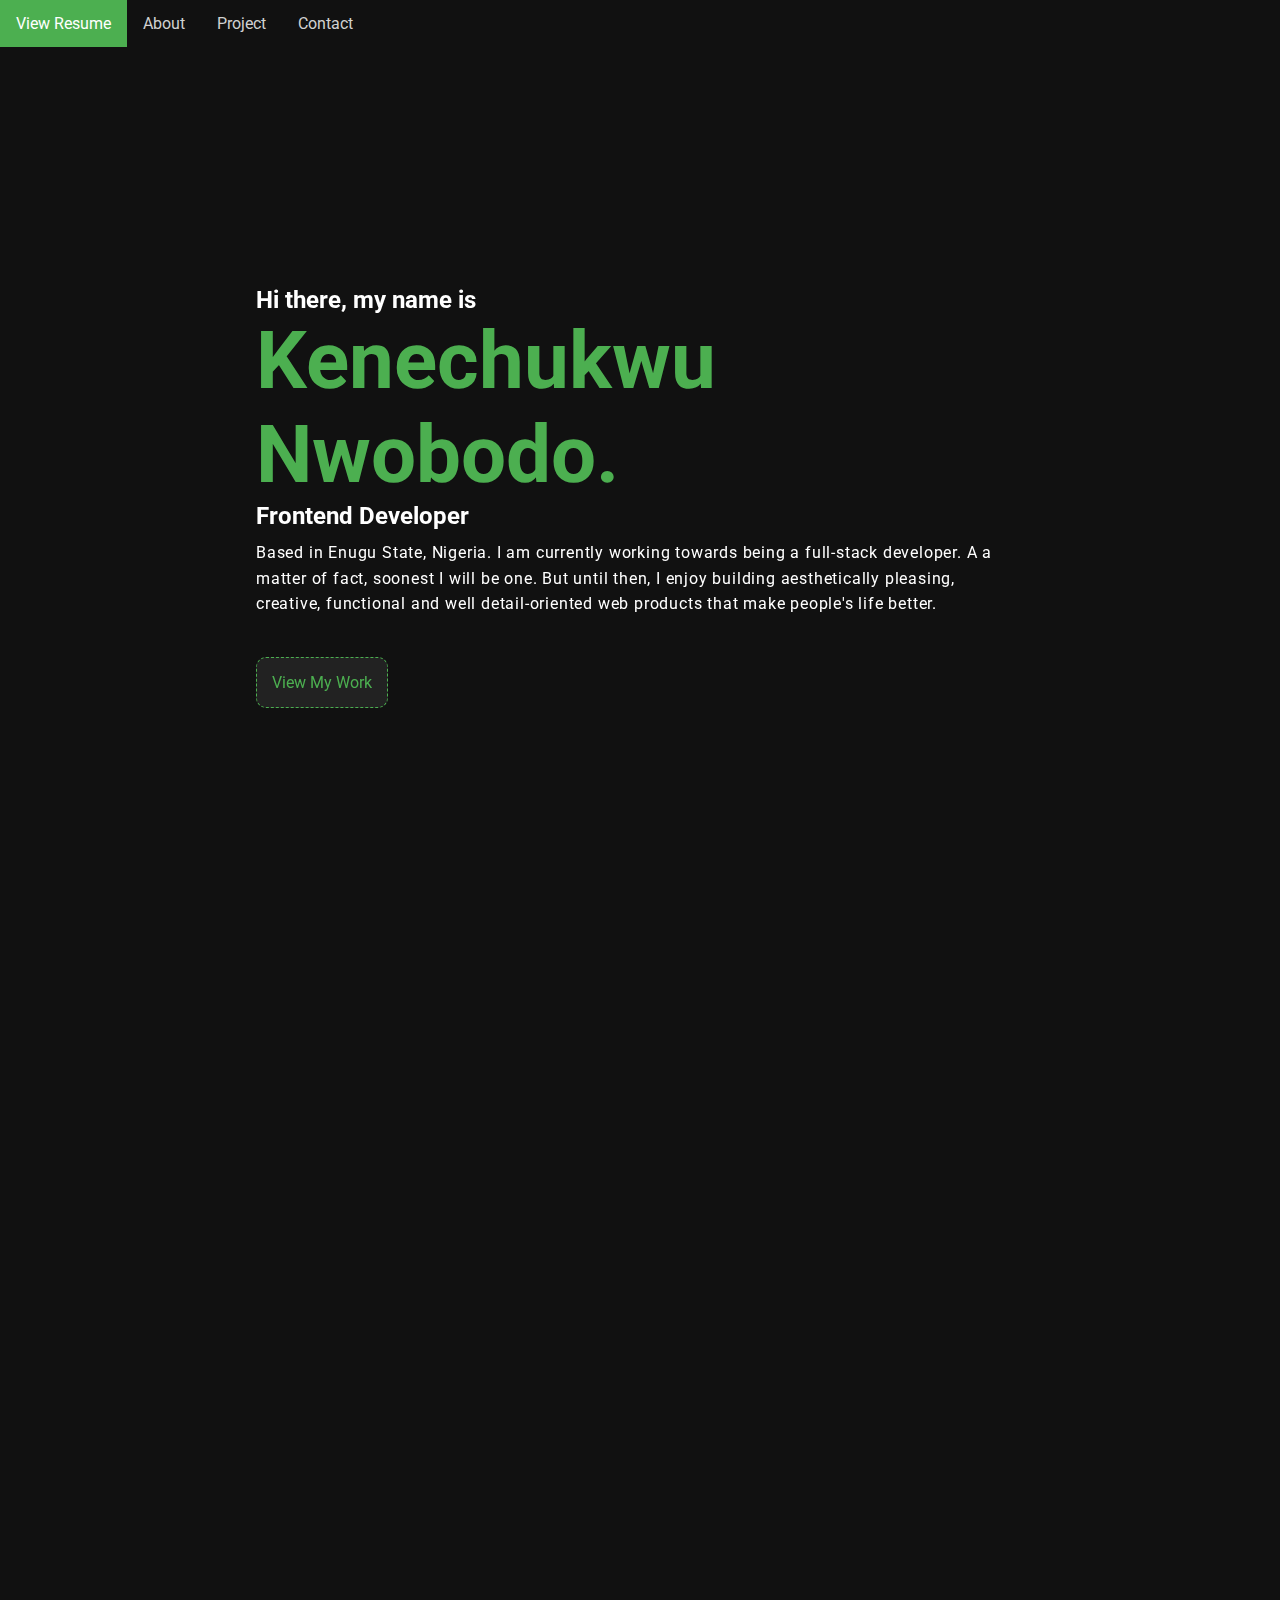
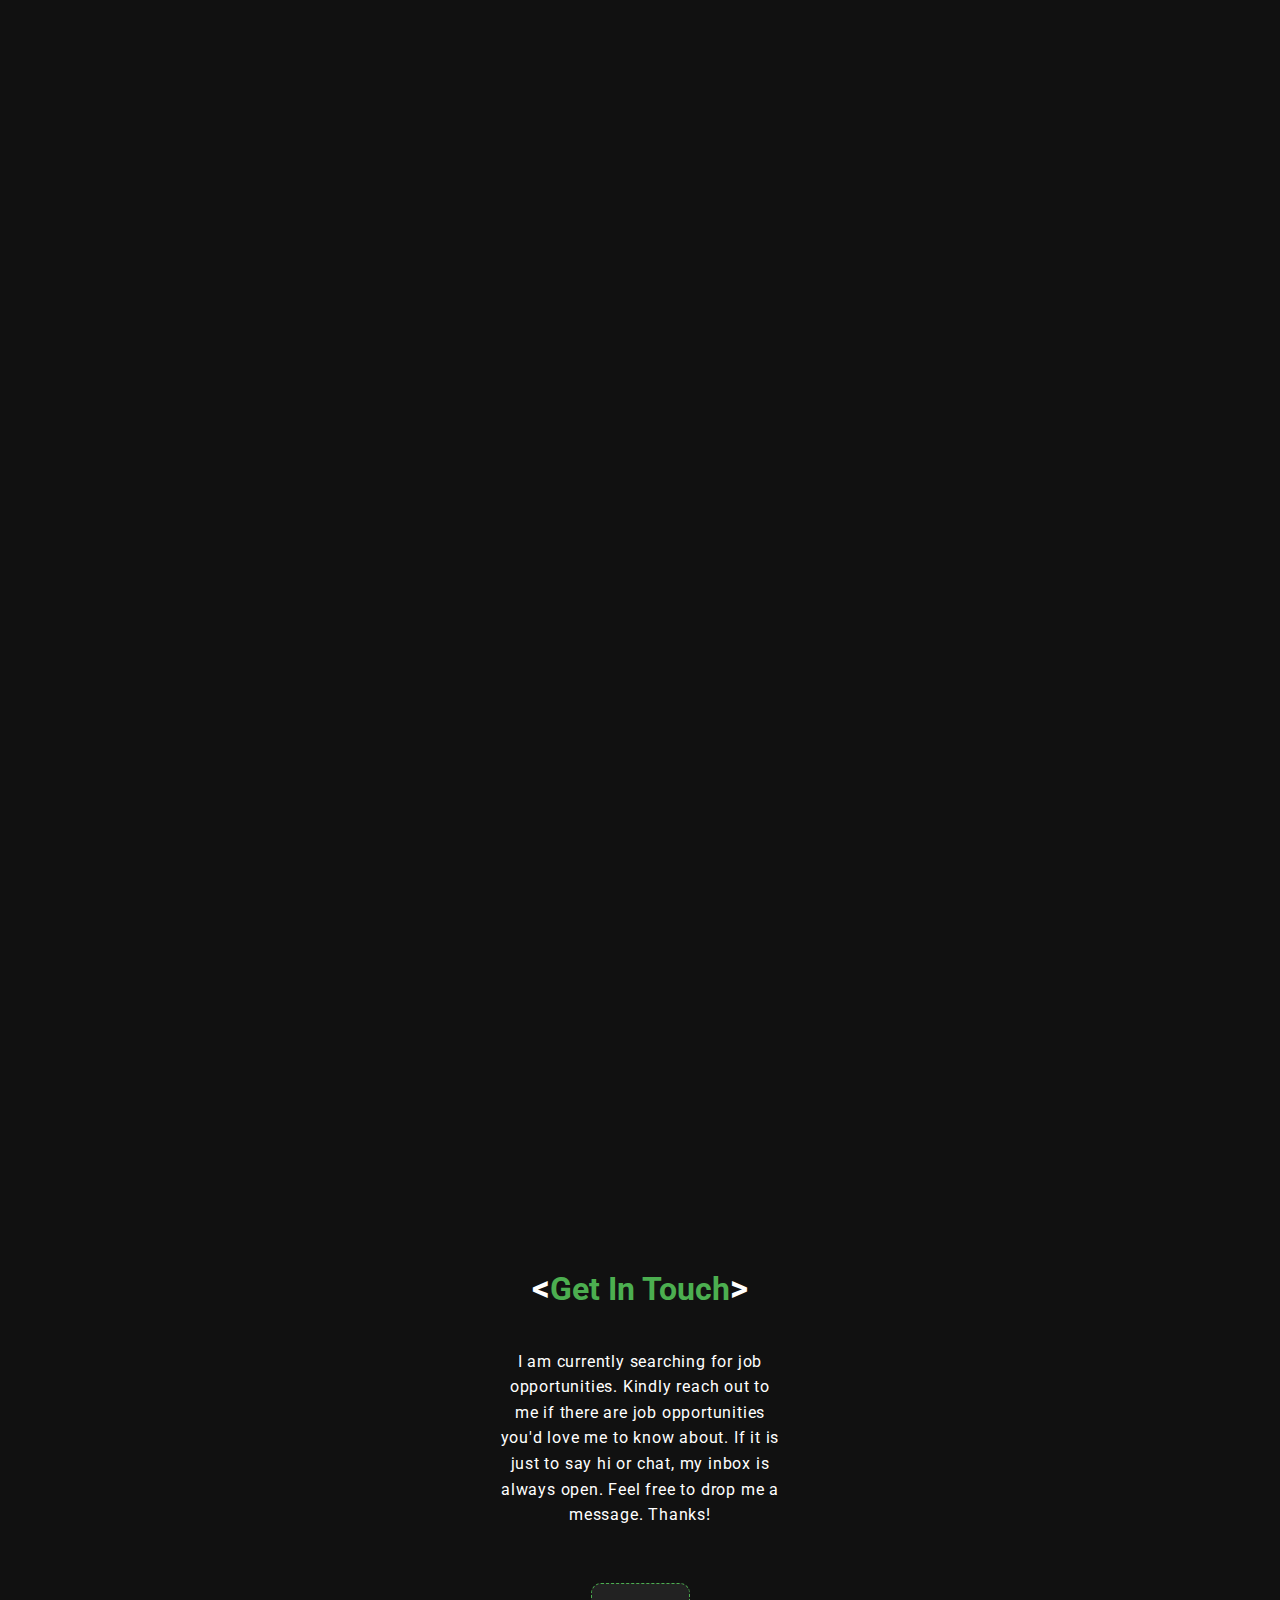
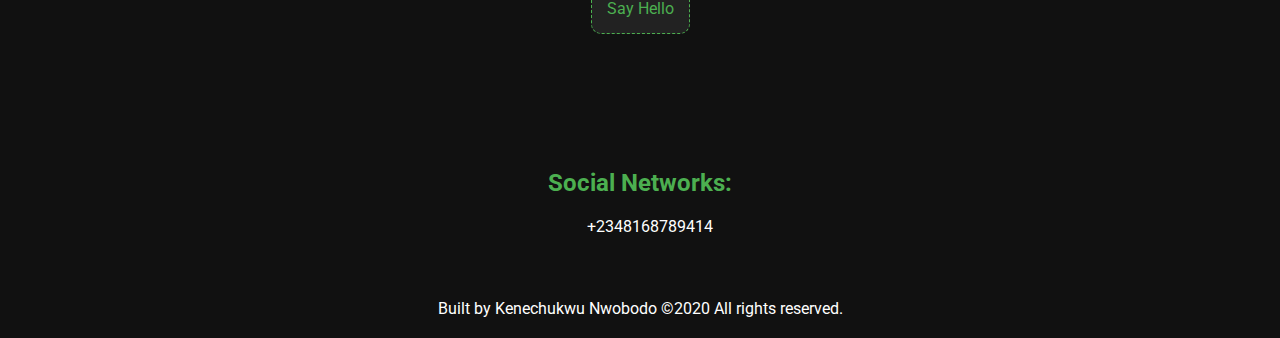
==== commit af01b1ee: "corrected a typo" ====
--- a/index.html
+++ b/index.html
@@ -122,7 +122,7 @@
      <div class="contact__body">
         <h2 class="contact__heading2"><span class="contact__heading2--span">&lt;</span>Get In Touch<span class="contact__heading2--span">&gt;</span></h2> 
         <p class="contact__para">I am currently searching for job opportunities. Kindly reach out to me if there are job opportunities
-            you'd love me to know about. If it is just to say hi or chat, my inbox is always open. Fell free to drop
+            you'd love me to know about. If it is just to say hi or chat, my inbox is always open. Feel free to drop
             me a message. Thanks!
         </p>
         <button class="contact__btn contact__link" >Say Hello</button>
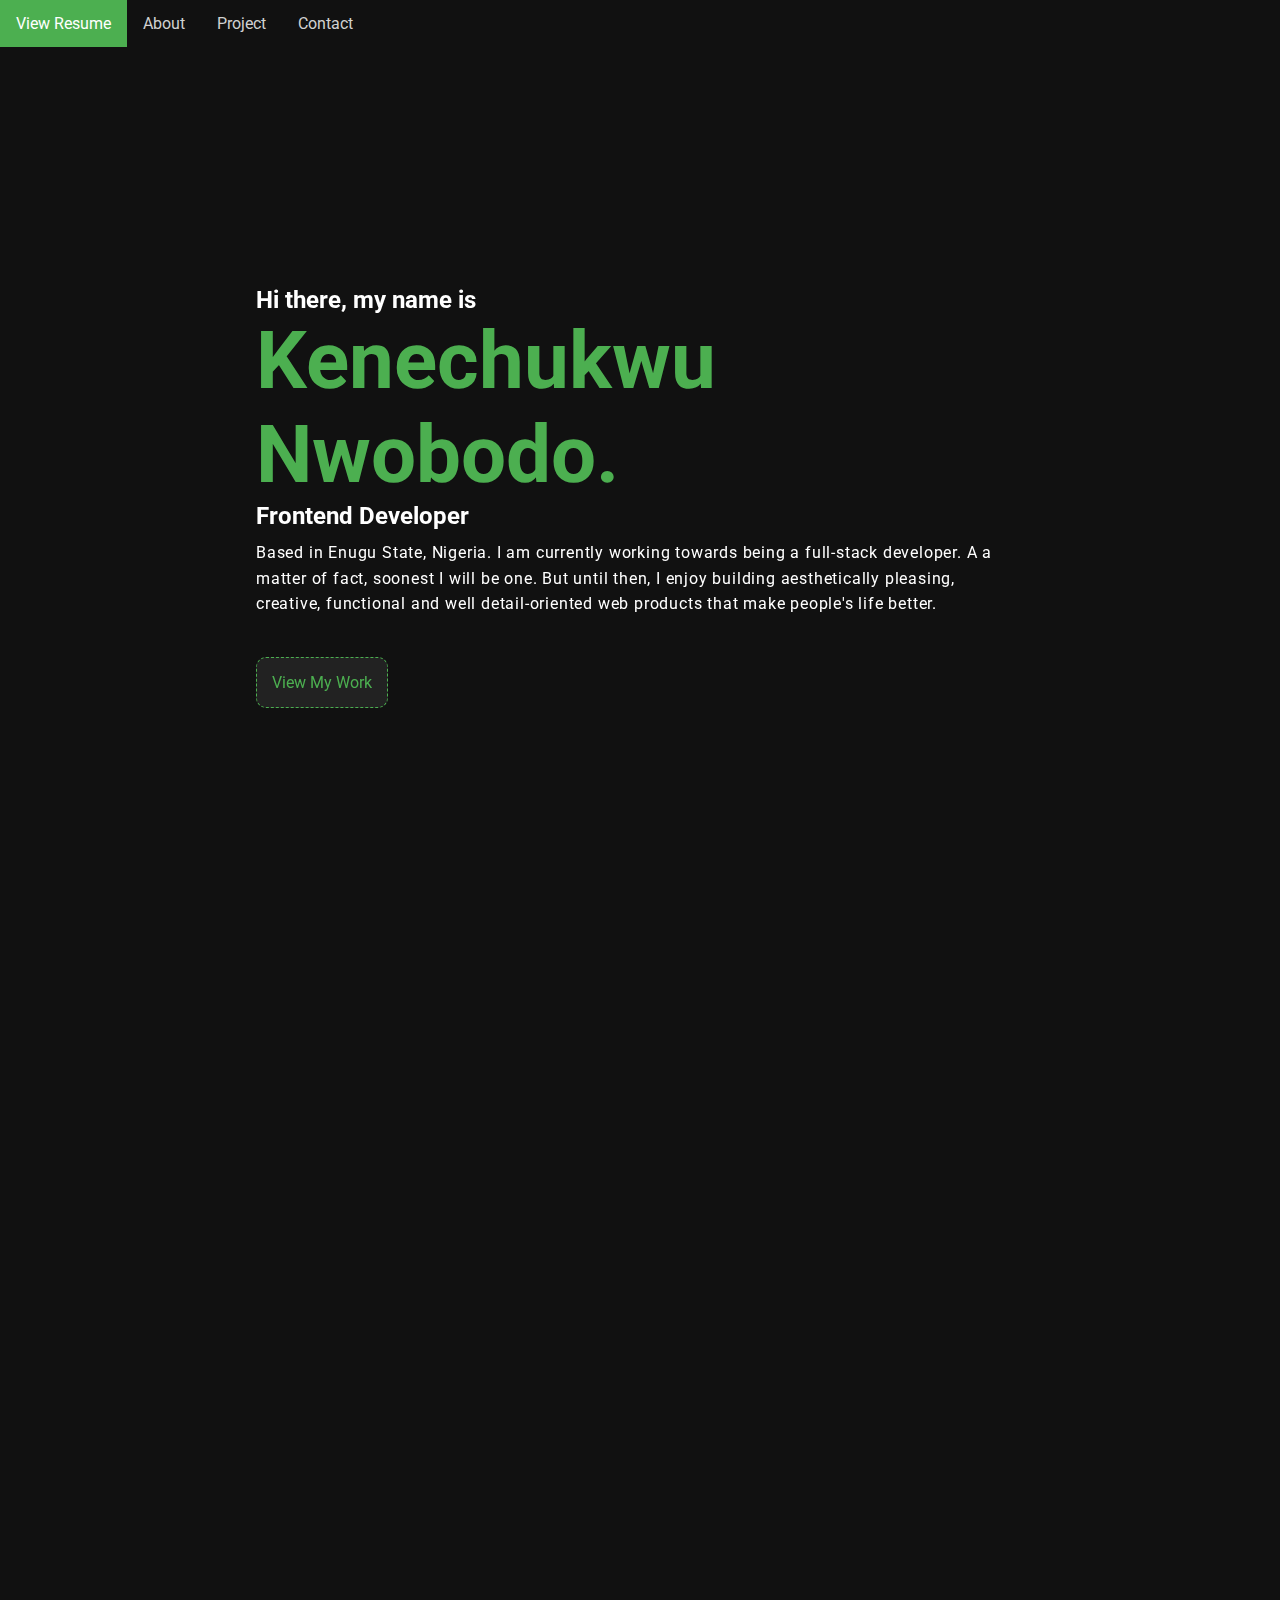
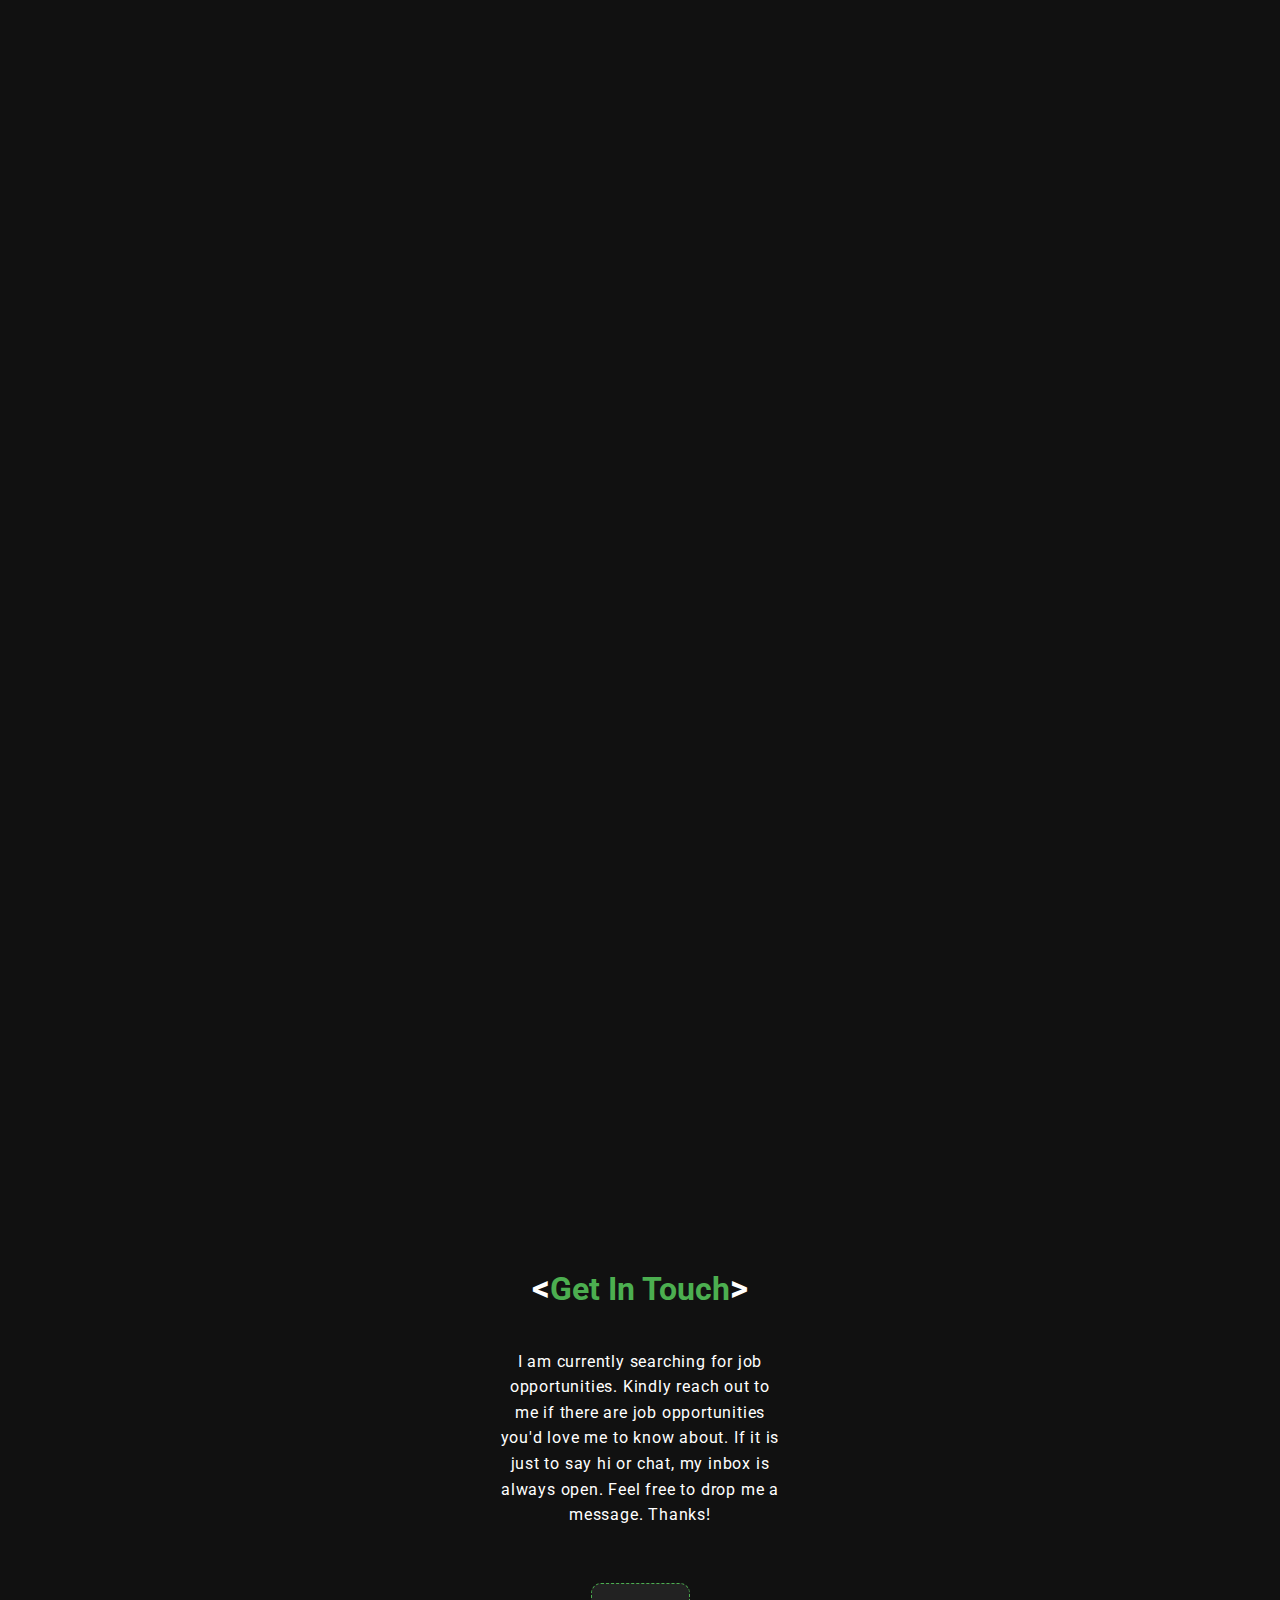
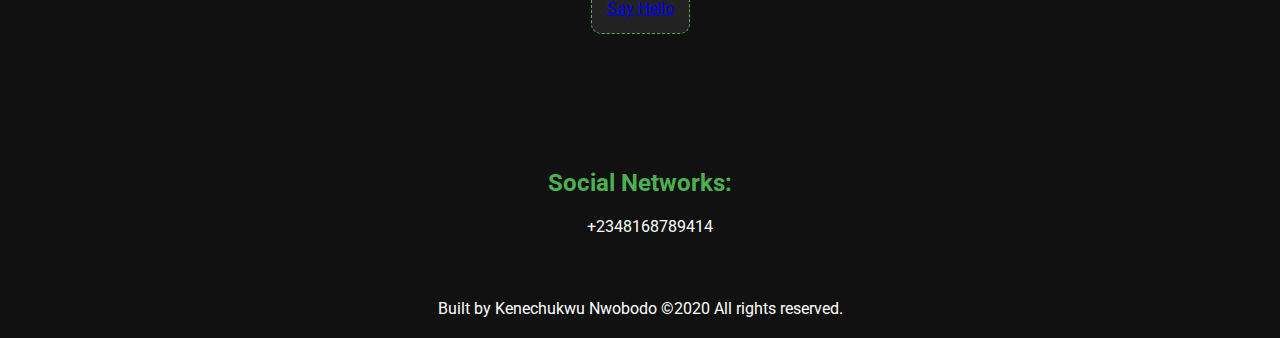
==== commit 1d389b9b: "added mailto btn" ====
--- a/index.html
+++ b/index.html
@@ -125,7 +125,7 @@
             you'd love me to know about. If it is just to say hi or chat, my inbox is always open. Feel free to drop
             me a message. Thanks!
         </p>
-        <button class="contact__btn contact__link" >Say Hello</button>
+        <button class="contact__btn contact__link" ><a href="mailto:nwobodokenechukwu2@gmail.com">Say Hello</a> </button>
             <h2 class="contact__heading2--social">Social Networks:</h2>
         <div class="contact__social">
             <!--Phone Number-->
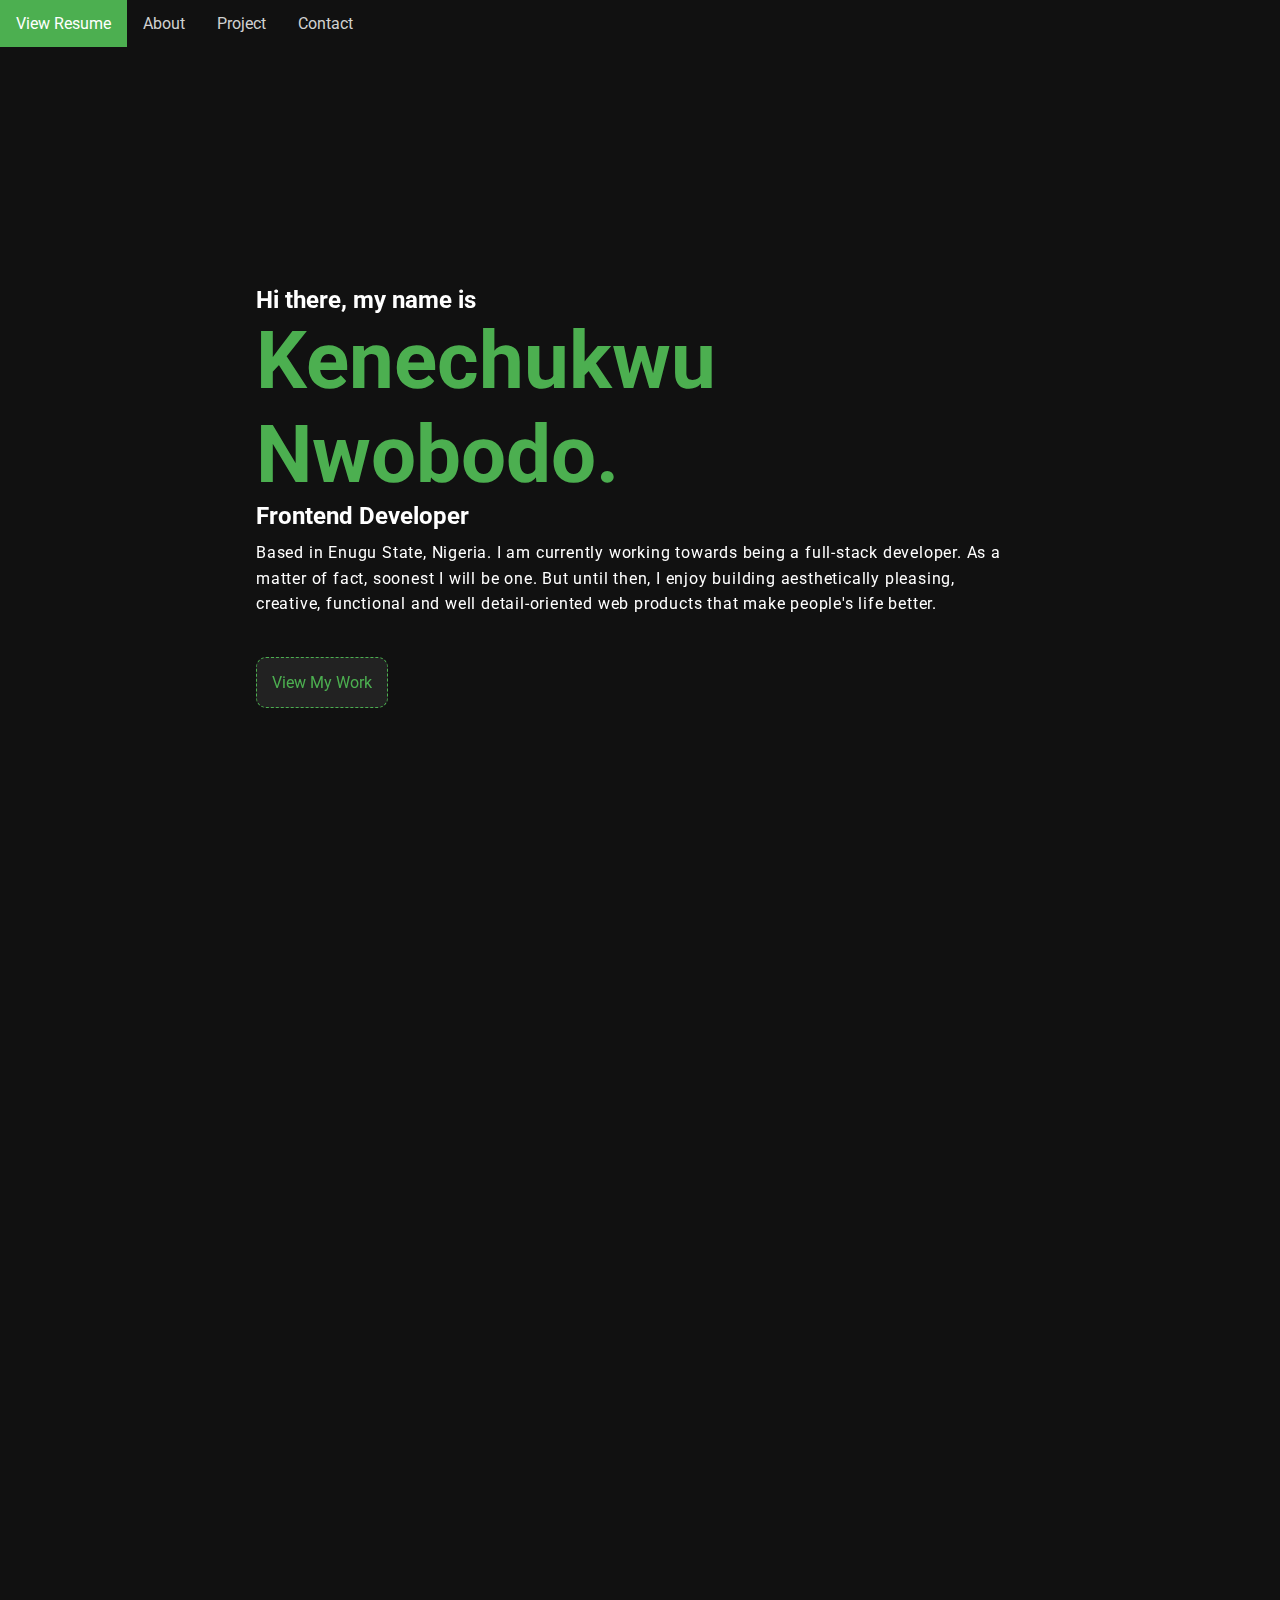
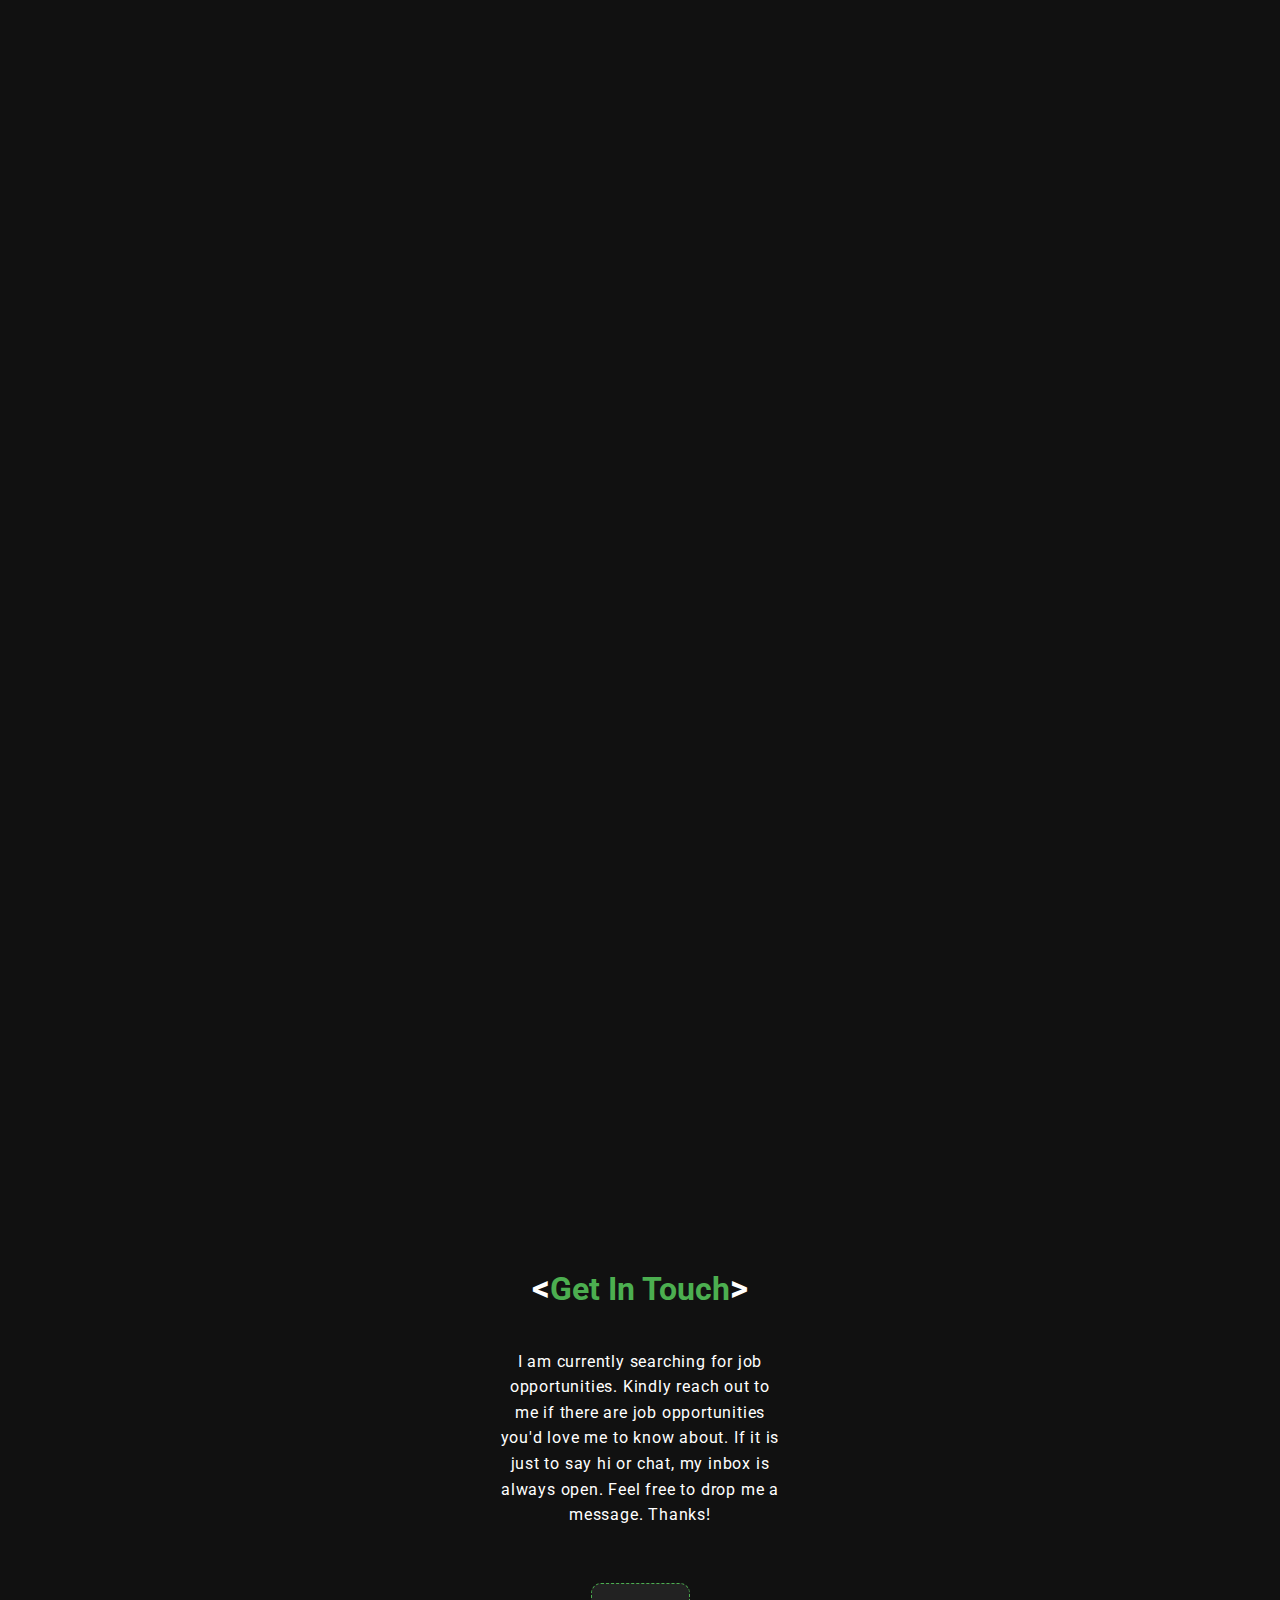
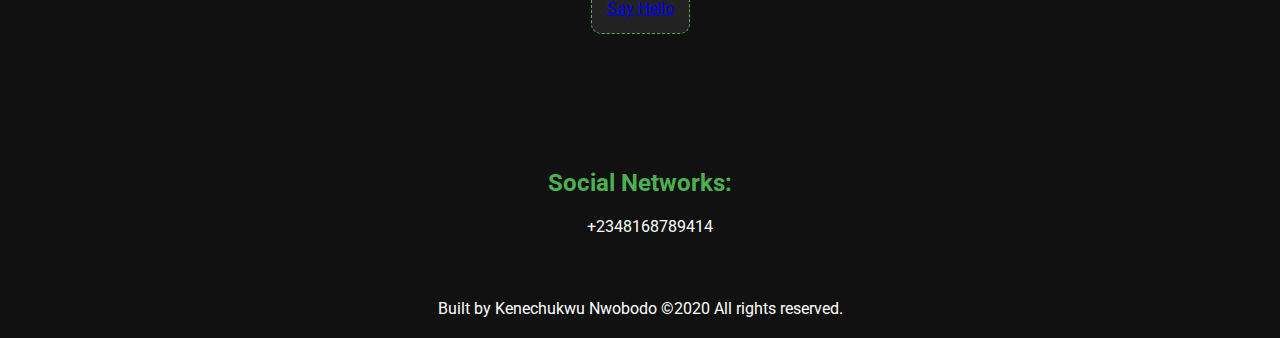
==== commit fde732d5: "Edited a word" ====
--- a/index.html
+++ b/index.html
@@ -36,7 +36,7 @@
          <h1 class="main_heading1">Hi there, my name is  <span>Kenechukwu Nwobodo.</span> </h1>
          <h2 class="main_heading2">Frontend Developer</h2>
          <p class="main_para">Based in Enugu State, Nigeria. I am currently working towards being
-             a full-stack developer. A a matter of fact, soonest I will be one. But until then, I enjoy building aesthetically pleasing, creative, functional 
+             a full-stack developer. As a matter of fact, soonest I will be one. But until then, I enjoy building aesthetically pleasing, creative, functional 
              and well detail-oriented web products that make people's life better.
          </p>
          <button class="main_btn"><a  href="project_section" class="main_link">View My Work</a></button> 
@@ -66,6 +66,7 @@
                     Here are some of the technologies I have been working with lately, and am working towards expanding my knowledge and learning more from others.
                     
                 </p>
+                
             </div>
                 
             </div>
@@ -125,7 +126,7 @@
             you'd love me to know about. If it is just to say hi or chat, my inbox is always open. Feel free to drop
             me a message. Thanks!
         </p>
-        <button class="contact__btn contact__link" ><a href="mailto:nwobodokenechukwu2@gmail.com">Say Hello</a> </button>
+        <button class="contact__btn contact__link " ><a href="mailto:nwobodokenechukwu2@gmail.com" class="contact__mailto--link">Say Hello</a> </button>
             <h2 class="contact__heading2--social">Social Networks:</h2>
         <div class="contact__social">
             <!--Phone Number-->
